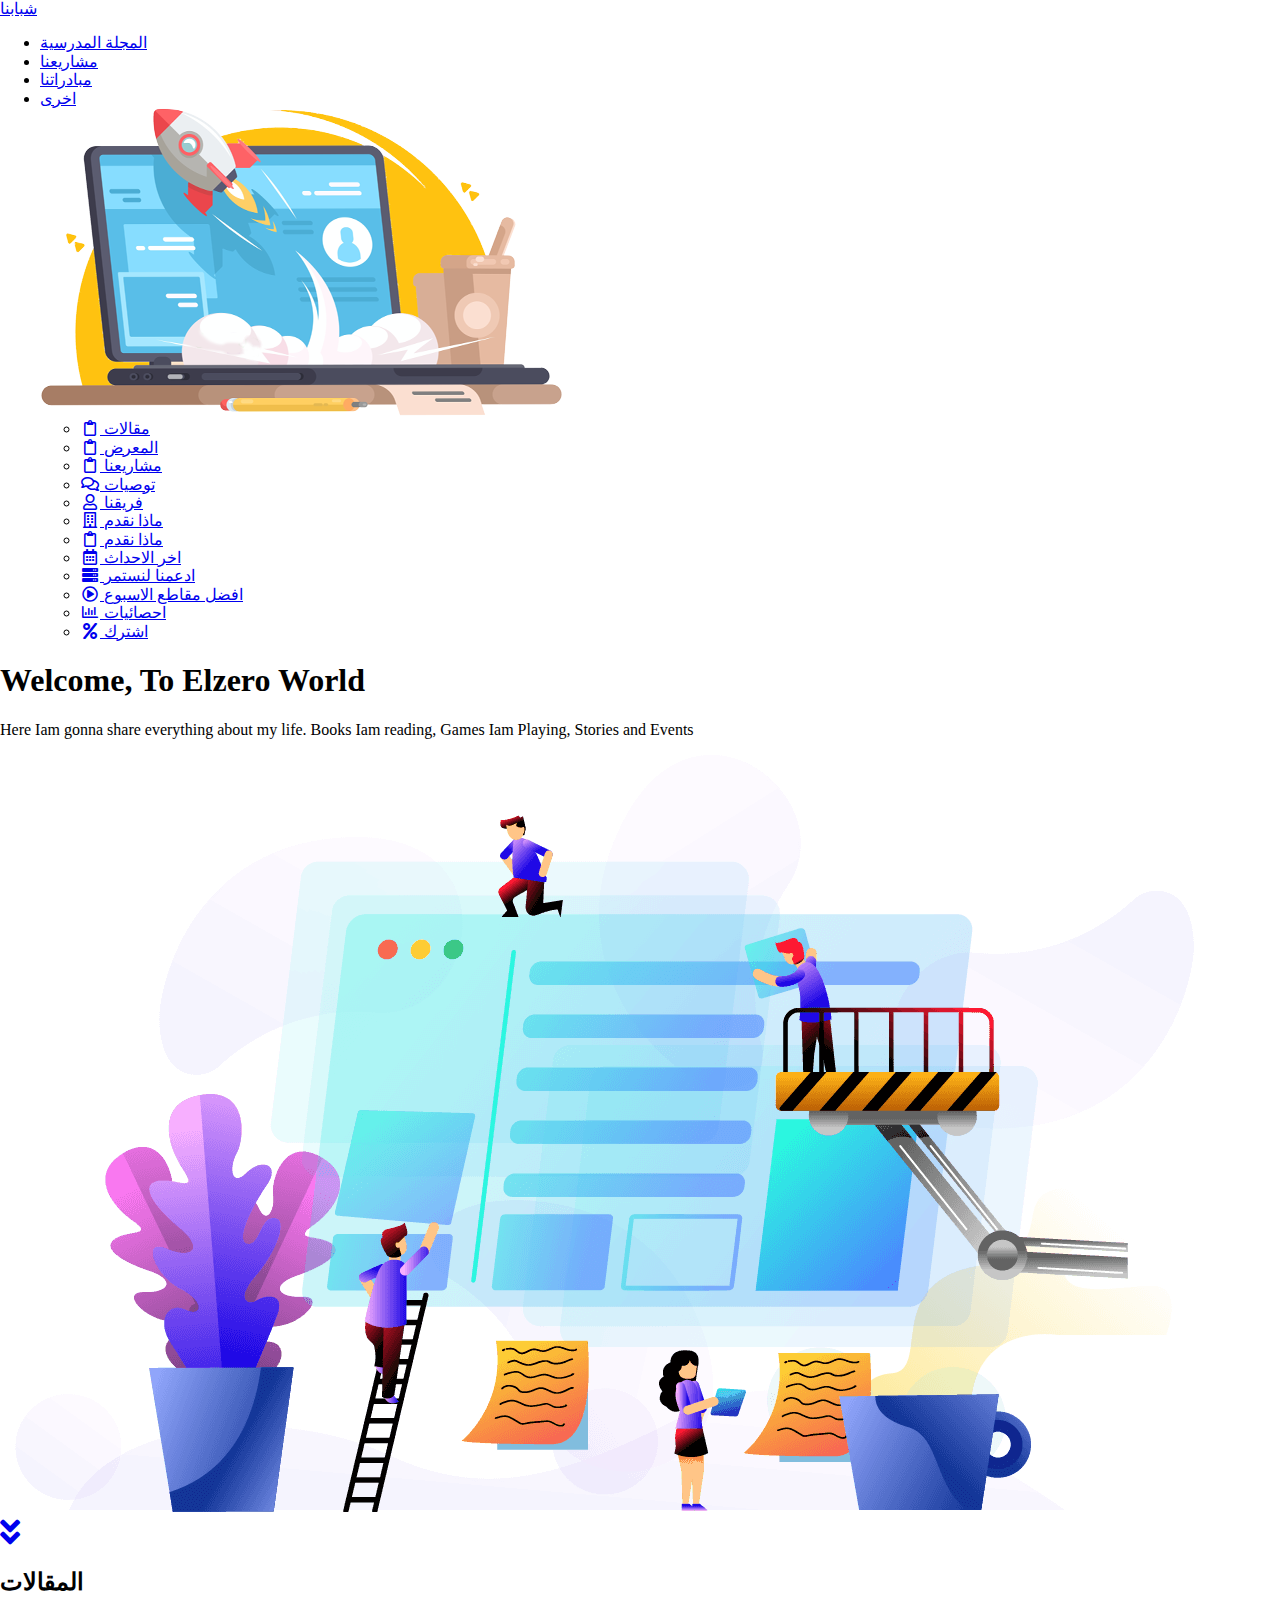
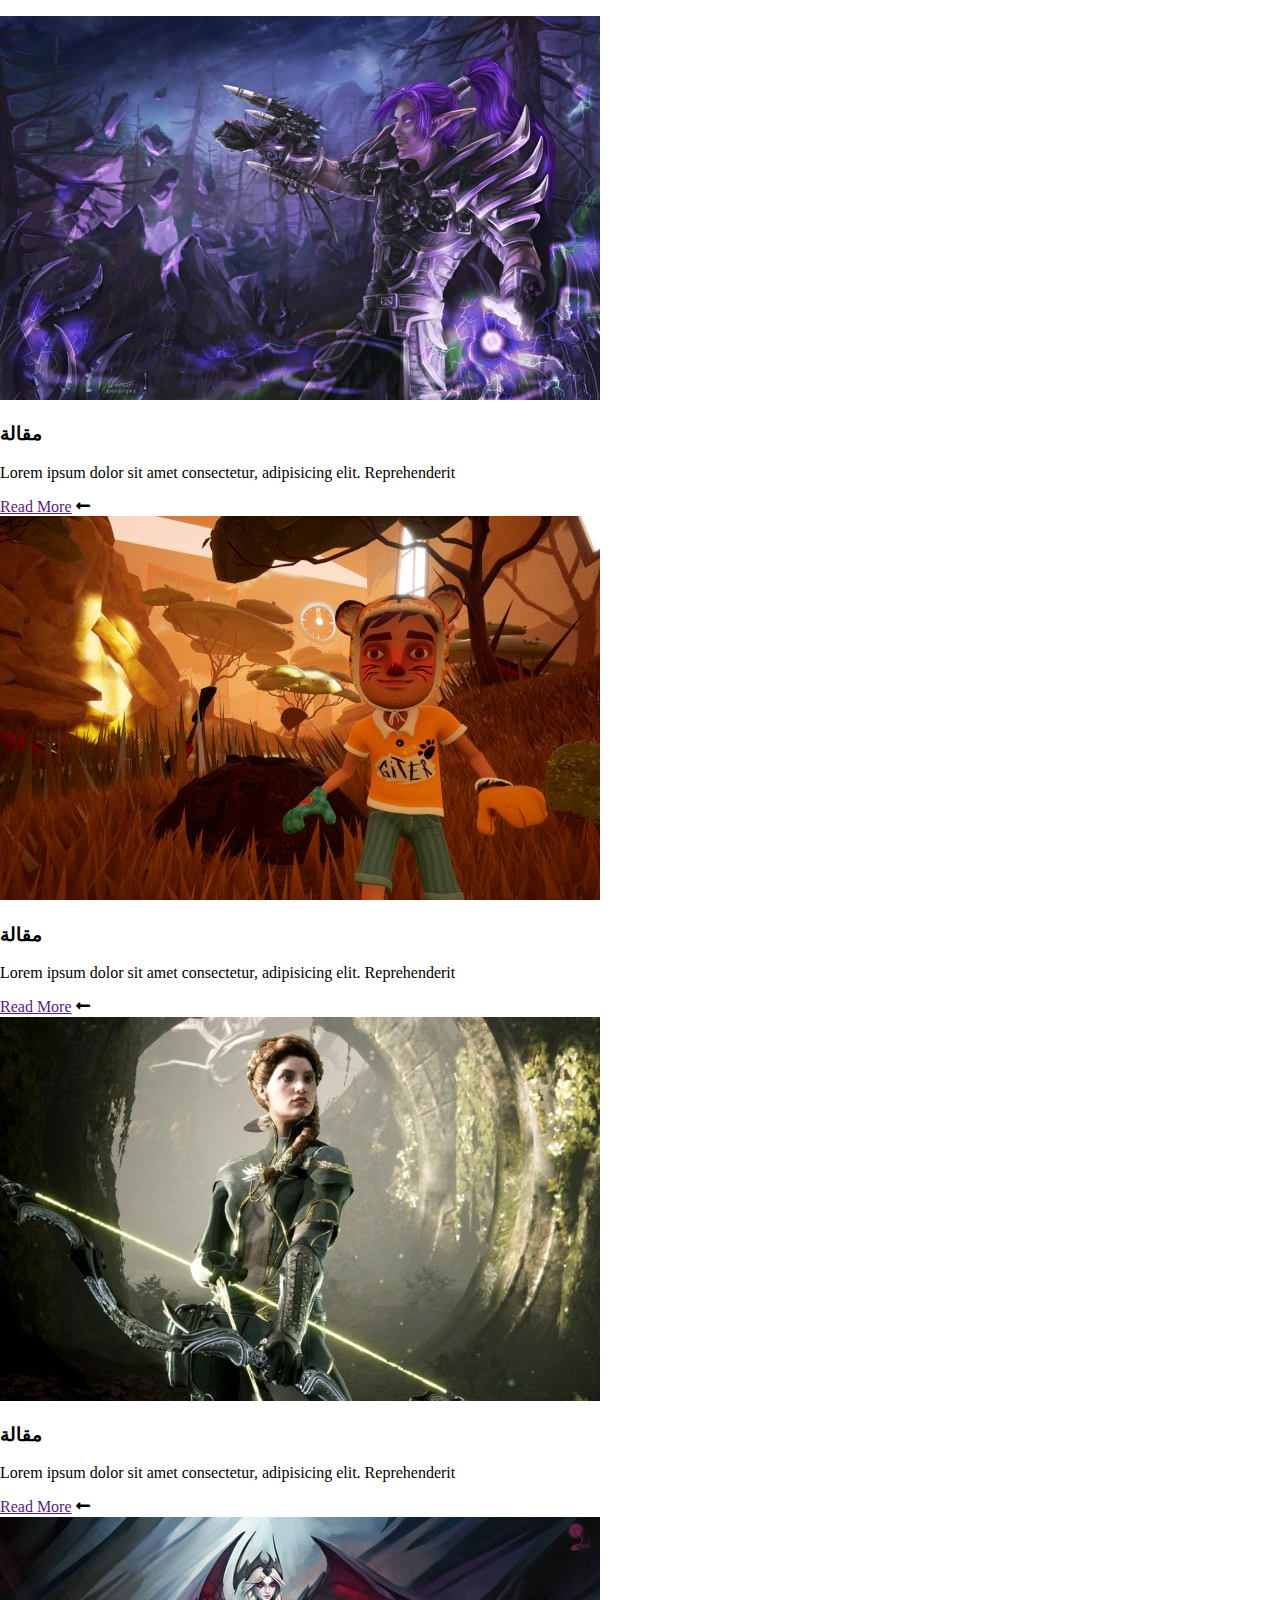
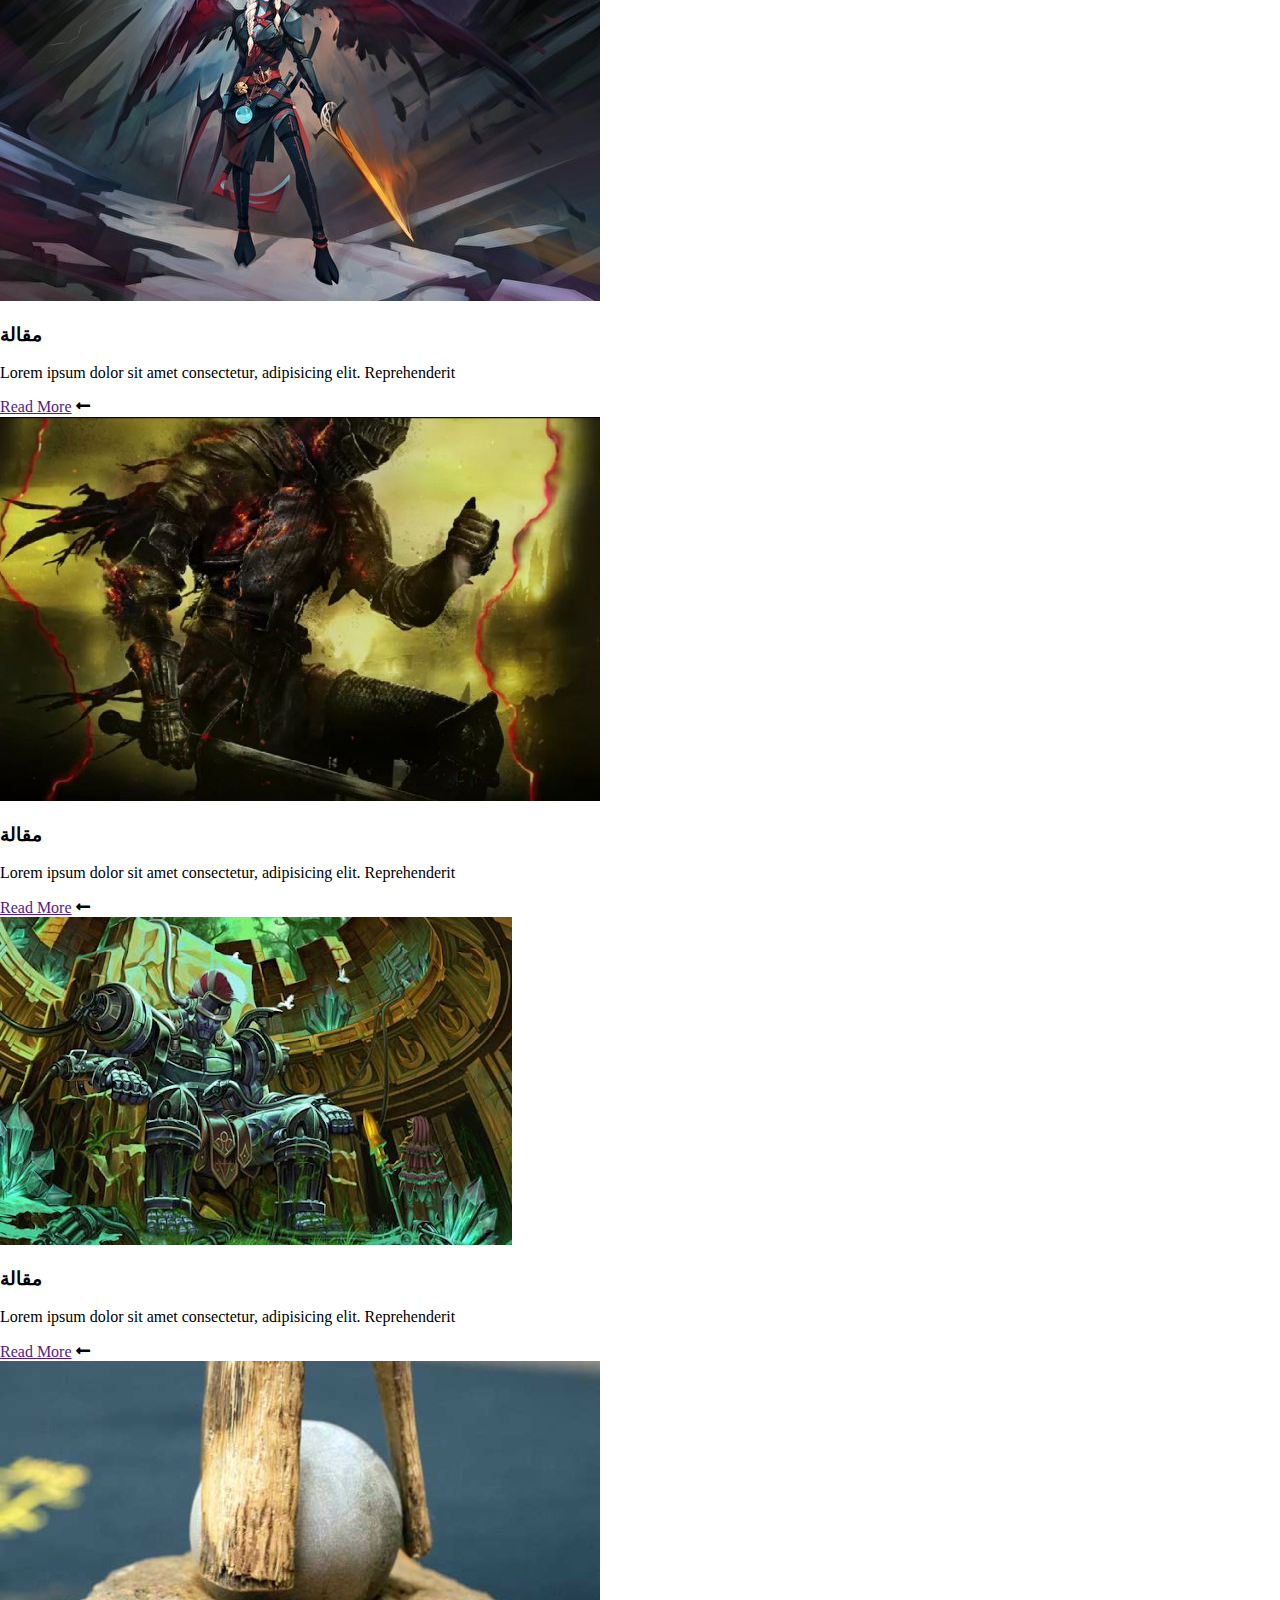
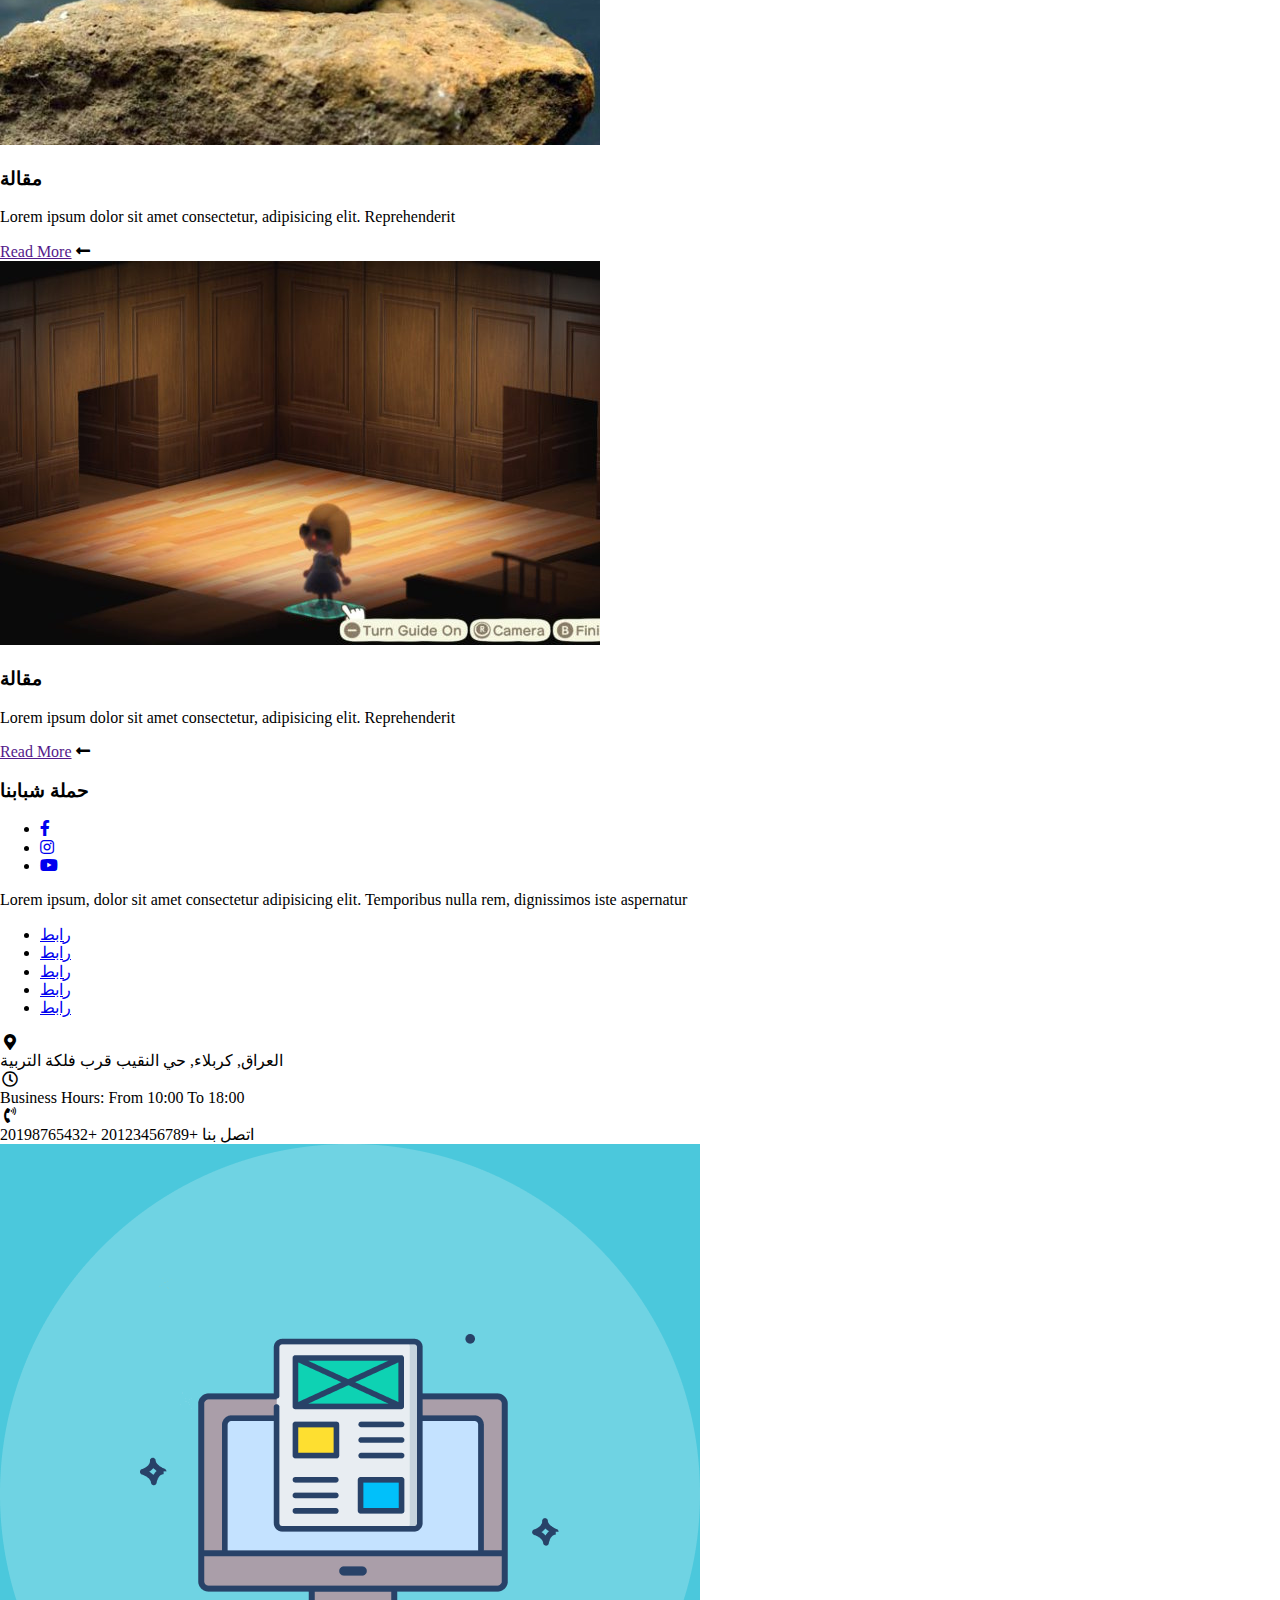
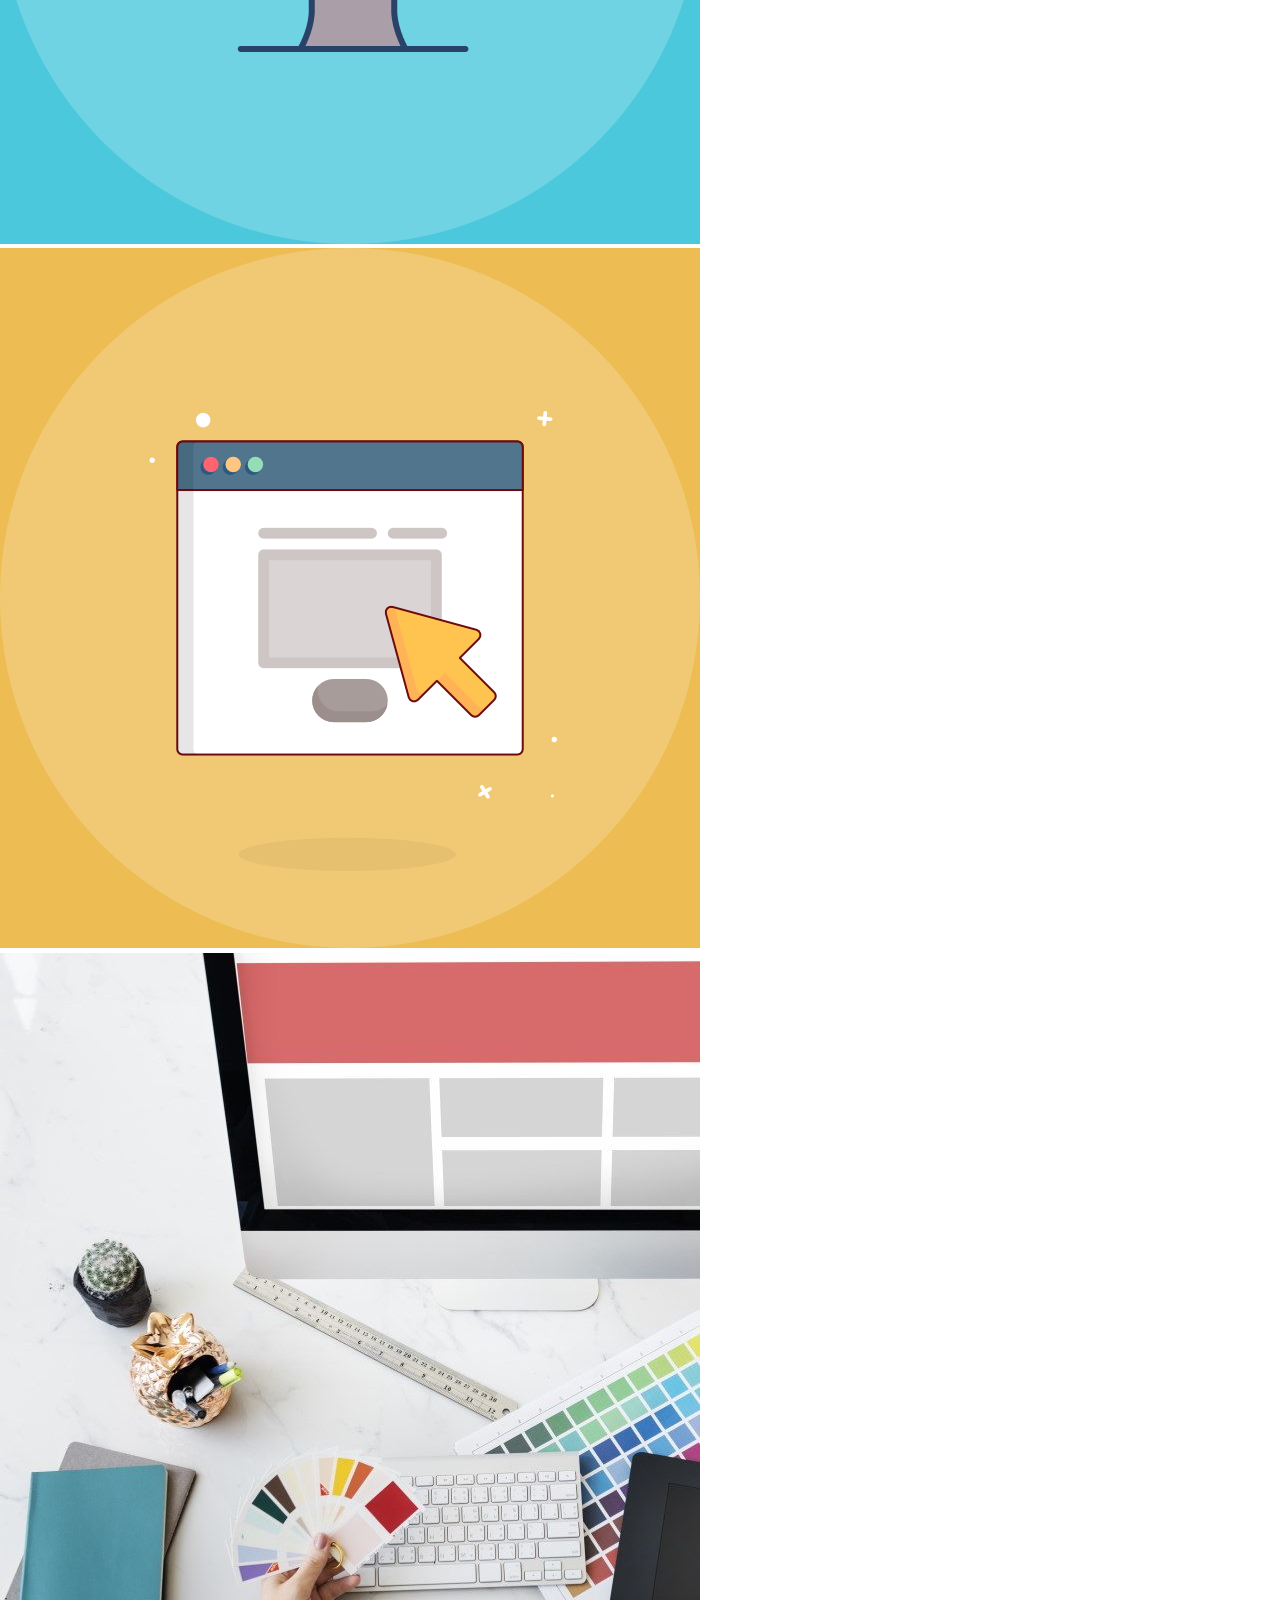
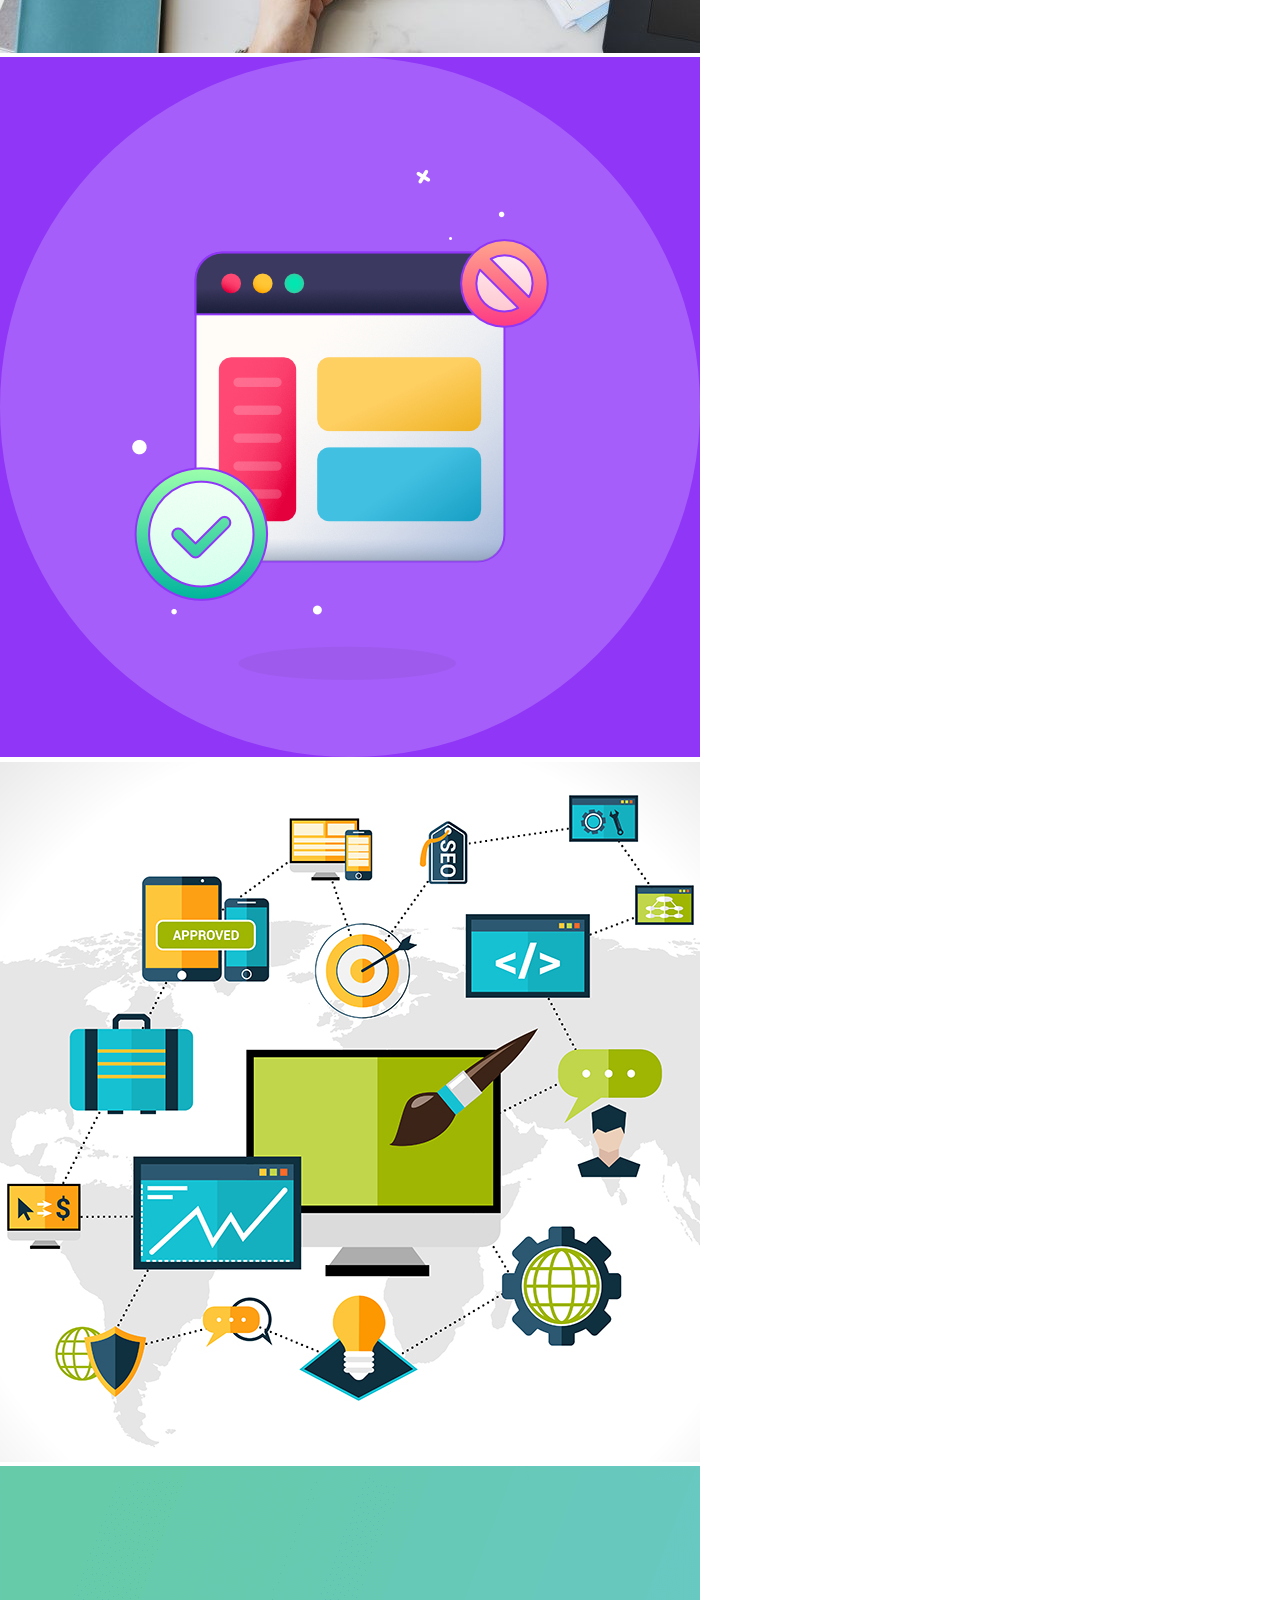
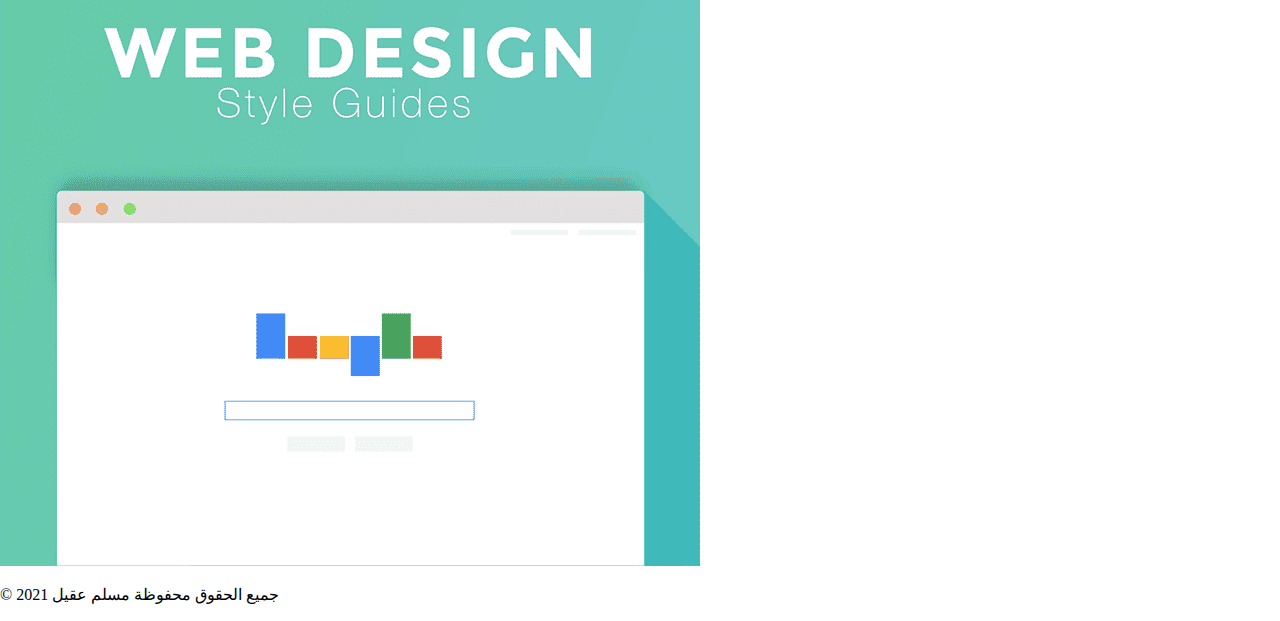
==== المجلة المدرسية/index.html @ 368dfa72 "Creat Web Site 0.1" ====
<!DOCTYPE html>
<html lang="en">
  <head>
    <meta charset="UTF-8" />
    <meta http-equiv="X-UA-Compatible" content="IE=edge" />
    <meta name="viewport" content="width=device-width, initial-scale=1.0" />
    <title>مدرسة الفرات</title>
    <link rel="icon" href="../imgs/logo.png">
    <link rel="stylesheet" href="../css/normalize.css" />
    <link rel="stylesheet" href="../css/shbabuna.css" />
    <!-- Font Awesome -->
    <link rel="stylesheet" href="../css/all.min.css" />
    <!-- Google Fonts -->
    <link rel="preconnect" href="https://fonts.googleapis.com" />
    <link rel="preconnect" href="https://fonts.gstatic.com" crossorigin />
    <link href="https://fonts.googleapis.com/css2?family=Cairo:wght@300;400;700&#038;display=swap" rel="stylesheet" />
  </head>
  <body>
    <!-- Start Header -->
    <div class="header" id="header">
      <div class="container">
        <a class="logo" href="#">شبابنا</a>
            <ul class="main-nav">
            <li><a href="#">المجلة المدرسية</a></li>
            <li><a href="../مشاريعنا/index.html">مشاريعنا</a></li>
            <li><a href="../مبادراتنا/index.html">مبادراتنا</a></li>
          <li>
            <a href="#">اخرى</a>
            <!-- Start Megamenu -->
            <div class="mega-menu">
              <div class="image">
                <img src="../imgs/megamenu.png" alt="" />
              </div>
              <ul class="links">
                <li>
                  <a href="../index.html#articles"><i class="far fa-clipboard fa-fw"></i> مقالات</a>
                </li>
                <li>
                  <a href="../index.html#gallery"><i class="far fa-clipboard fa-fw"></i> المعرض</a>
                </li>
                <li>
                  <a href="../index.html#features"><i class="far fa-clipboard fa-fw"></i> مشاريعنا</a>
                </li>
                <li>
                  <a href="../index.html#testimonials"><i class="far fa-comments fa-fw"></i> توصيات</a>
                </li>
                <li>
                  <a href="../index.html#team"><i class="far fa-user fa-fw"></i> فريقنا</a>
                </li>
                <li>
                  <a href="../index.html#services"><i class="far fa-building fa-fw"></i> ماذا نقدم</a>
                </li>
              </ul>
              <ul class="links">
                <li>
                  <a href="../index.html#work-steps"><i class="far fa-clipboard fa-fw"></i> ماذا نقدم</a>
                </li>
                <li>
                  <a href="../index.html#events"><i class="far fa-calendar-alt fa-fw"></i> اخر الاحداث</a>
                </li>
                <li>
                  <a href="../index.html#pricing"><i class="fas fa-server fa-fw"></i> ادعمنا لنستمر</a>
                </li>
                <li>
                  <a href="../index.html#videos"><i class="far fa-play-circle fa-fw"></i> افضل مقاطع الاسبوع</a>
                </li>
                <li>
                  <a href="../index.html#stats"><i class="far fa-chart-bar fa-fw"></i> احصائيات</a>
                </li>
                <li>
                  <a href="../index.html#discount"><i class="fas fa-percent fa-fw"></i> اشترك </a>
                </li>
              </ul>
            </div>
            <!-- End Megamenu -->
          </li>
        </ul>
      </div>
    </div>
    <!-- End Header -->
    <!-- Start Landing -->
    <div class="landing">
      <div class="container">
        <div class="text">
          <h1>Welcome, To Elzero World</h1>
          <p>Here Iam gonna share everything about my life. Books Iam reading, Games Iam Playing, Stories and Events</p>
        </div>
        <div class="image">
          <img src="../imgs/landing-image.png" alt="" />
        </div>
      </div>
      <a href="#team" class="go-down">
        <i class="fas fa-angle-double-down fa-2x"></i>
      </a>
    </div>
    <!-- End Landing -->
    <!-- Start Articles -->
    <div class="articles" id="team">
      <h2 class="main-title">المقالات</h2>
      <div class="container">
        <div class="box">
          <img src="../imgs/cat-01.jpg" alt="" />
          <div class="content">
            <h3>مقالة</h3>
            <p>Lorem ipsum dolor sit amet consectetur, adipisicing elit. Reprehenderit</p>
          </div>
          <div class="info">
            <a href="">Read More</a>
            <i class="fas fa-long-arrow-alt-left"></i>
          </div>
        </div>
        <div class="box">
          <img src="../imgs/cat-02.jpg" alt="" />
          <div class="content">
            <h3>مقالة</h3>
            <p>Lorem ipsum dolor sit amet consectetur, adipisicing elit. Reprehenderit</p>
          </div>
          <div class="info">
            <a href="">Read More</a>
            <i class="fas fa-long-arrow-alt-left"></i>
          </div>
        </div>
        <div class="box">
          <img src="../imgs/cat-03.jpg" alt="" />
          <div class="content">
            <h3>مقالة</h3>
            <p>Lorem ipsum dolor sit amet consectetur, adipisicing elit. Reprehenderit</p>
          </div>
          <div class="info">
            <a href="">Read More</a>
            <i class="fas fa-long-arrow-alt-left"></i>
          </div>
        </div>
        <div class="box">
          <img src="../imgs/cat-04.jpg" alt="" />
          <div class="content">
            <h3>مقالة</h3>
            <p>Lorem ipsum dolor sit amet consectetur, adipisicing elit. Reprehenderit</p>
          </div>
          <div class="info">
            <a href="">Read More</a>
            <i class="fas fa-long-arrow-alt-left"></i>
          </div>
        </div>
        <div class="box">
          <img src="../imgs/cat-05.jpg" alt="" />
          <div class="content">
            <h3>مقالة</h3>
            <p>Lorem ipsum dolor sit amet consectetur, adipisicing elit. Reprehenderit</p>
          </div>
          <div class="info">
            <a href="">Read More</a>
            <i class="fas fa-long-arrow-alt-left"></i>
          </div>
        </div>
        <div class="box">
          <img src="../imgs/cat-06.jpg" alt="" />
          <div class="content">
            <h3>مقالة</h3>
            <p>Lorem ipsum dolor sit amet consectetur, adipisicing elit. Reprehenderit</p>
          </div>
          <div class="info">
            <a href="">Read More</a>
            <i class="fas fa-long-arrow-alt-left"></i>
          </div>
        </div>
        <div class="box">
          <img src="../imgs/cat-07.jpg" alt="" />
          <div class="content">
            <h3>مقالة</h3>
            <p>Lorem ipsum dolor sit amet consectetur, adipisicing elit. Reprehenderit</p>
          </div>
          <div class="info">
            <a href="">Read More</a>
            <i class="fas fa-long-arrow-alt-left"></i>
          </div>
        </div>
        <div class="box">
          <img src="../imgs/cat-08.jpg" alt="" />
          <div class="content">
            <h3>مقالة</h3>
            <p>Lorem ipsum dolor sit amet consectetur, adipisicing elit. Reprehenderit</p>
          </div>
          <div class="info">
            <a href="">Read More</a>
            <i class="fas fa-long-arrow-alt-left"></i>
          </div>
        </div>
      </div>
    </div>
    <!-- End Articles -->
    <!-- Start Footer -->
    <div class="footer">
      <div class="container">
        <div class="box">
          <h3>حملة شبابنا</h3>
          <ul class="social">
            <li>
              <a href="https://www.facebook.com/Shbabuna/" class="facebook">
                <i class="fab fa-facebook-f"></i>
              </a>
            </li>
            <li>
              <a href="https://www.instagram.com/shbabuna/" class="twitter">
                <i class="fab fa-instagram"></i>
              </a>
            </li>
            <li>
              <a href="https://www.youtube.com/channel/UCrumUBTdN7PBAeyEuBoOLLw" class="youtube">
                <i class="fab fa-youtube"></i>
              </a>
            </li>
          </ul>
          <p class="text">
            Lorem ipsum, dolor sit amet consectetur adipisicing elit. Temporibus nulla rem, dignissimos iste aspernatur
          </p>
        </div>
        <div class="box">
          <ul class="links">
            <li><a href="#"> رابط</a></li>
            <li><a href="#"> رابط</a></li>
            <li><a href="#"> رابط</a></li>
            <li><a href="#"> رابط</a></li>
            <li><a href="#"> رابط</a></li>
          </ul>
        </div>
        <div class="box">
          <div class="line">
            <i class="fas fa-map-marker-alt fa-fw"></i>
            <div class="info">العراق, كربلاء, حي النقيب قرب فلكة التربية</div>
          </div>
          <div class="line">
            <i class="far fa-clock fa-fw"></i>
            <div class="info">Business Hours: From 10:00 To 18:00</div>
          </div>
          <div class="line">
            <i class="fas fa-phone-volume fa-fw"></i>
            <div class="info">
              <span>اتصل بنا</span>
              <span>+20123456789</span>
              <span>+20198765432</span>
            </div>
          </div>
        </div>
        <div class="box footer-gallery">
          <img src="../imgs/gallery-01.png" alt="" />
          <img src="../imgs/gallery-02.png" alt="" />
          <img src="../imgs/gallery-03.jpg" alt="" />
          <img src="../imgs/gallery-04.png" alt="" />
          <img src="../imgs/gallery-05.jpg" alt="" />
          <img src="../imgs/gallery-06.png" alt="" />
        </div>
      </div>
      <p class="copyright">&copy; 2021 جميع الحقوق محفوظة <span>مسلم عقيل</span></p>
    </div>
    <!-- End Footer -->
  </body>
</html>
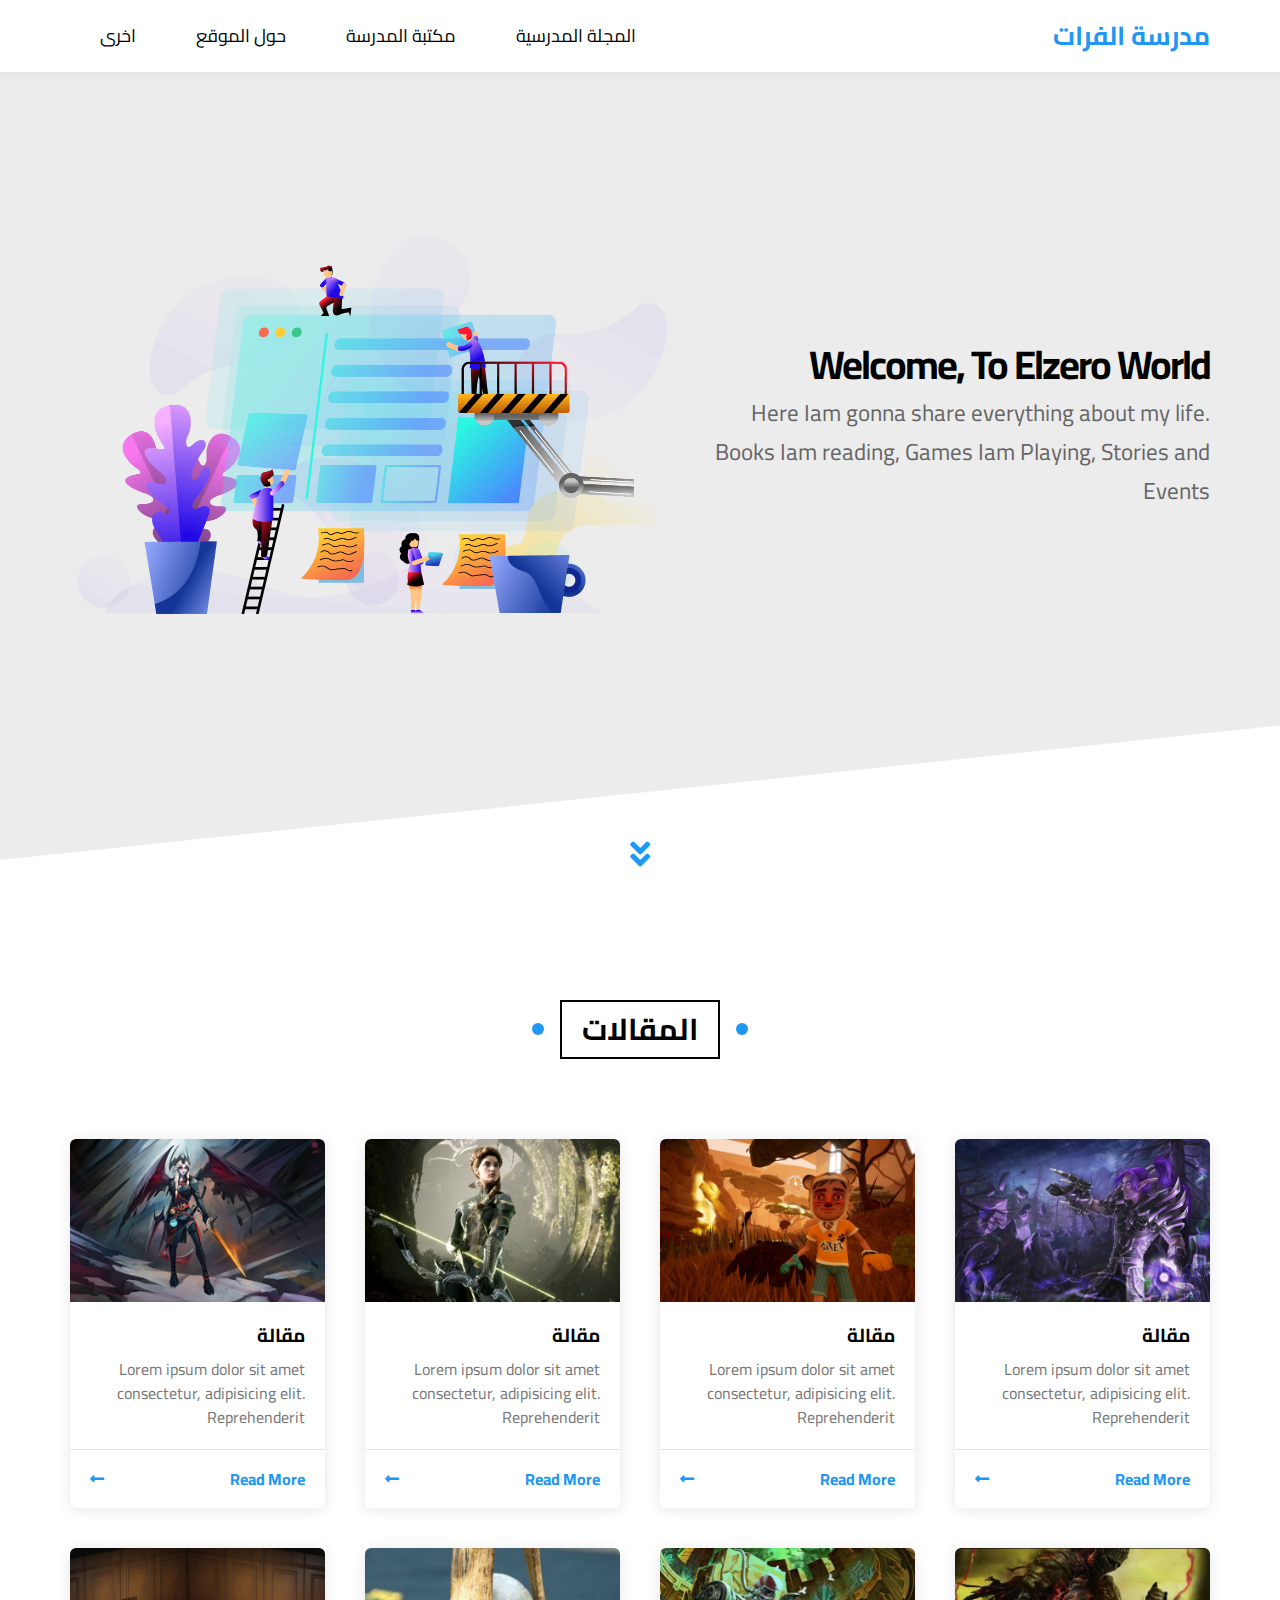
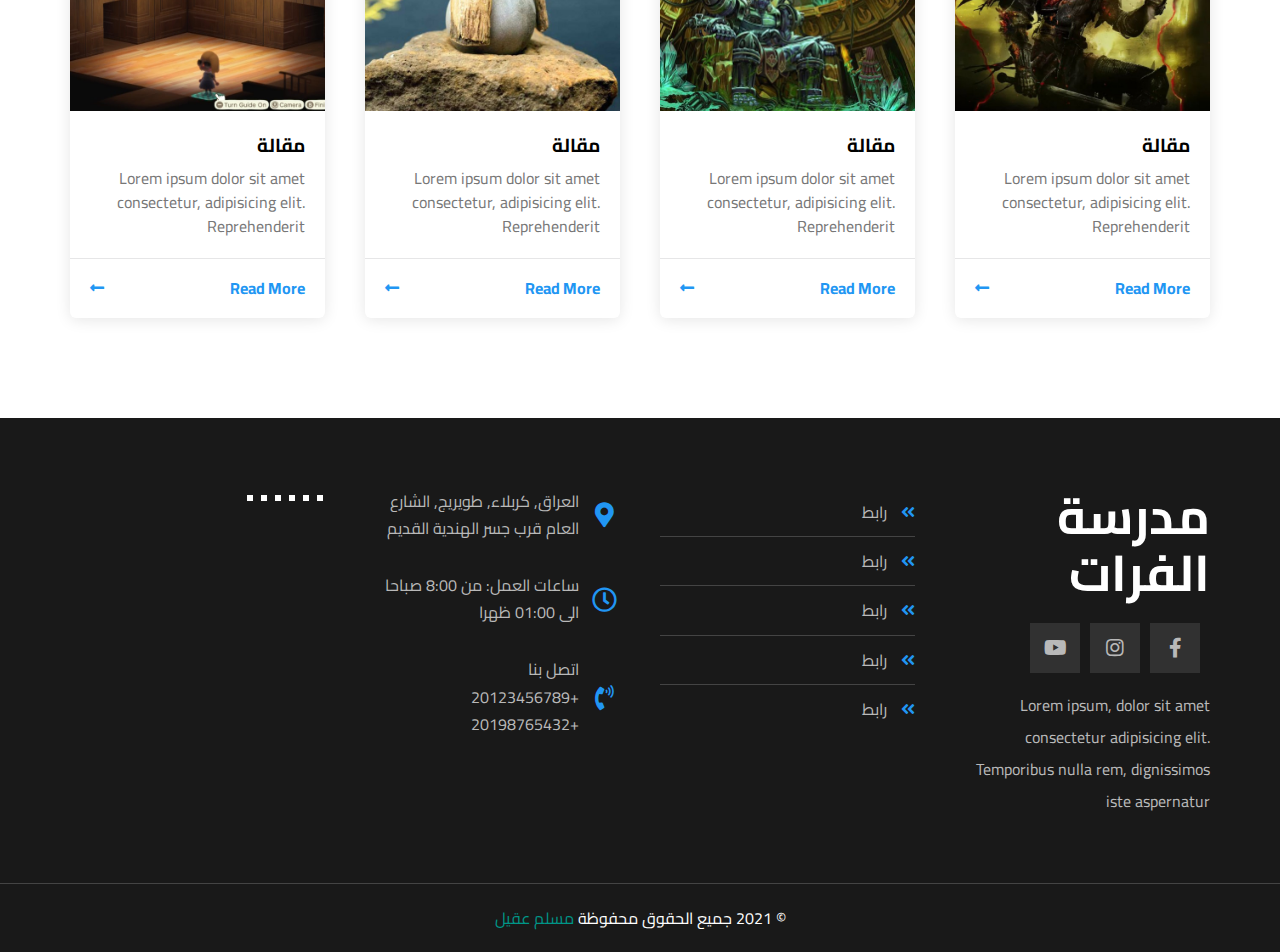
==== commit 116fbe76: "Creat Web Site 0.1" ====
--- a/المجلة المدرسية/index.html
+++ b/المجلة المدرسية/index.html
@@ -7,7 +7,7 @@
     <title>مدرسة الفرات</title>
     <link rel="icon" href="../imgs/logo.png">
     <link rel="stylesheet" href="../css/normalize.css" />
-    <link rel="stylesheet" href="../css/shbabuna.css" />
+    <link rel="stylesheet" href="../css/alfurat.css" />
     <!-- Font Awesome -->
     <link rel="stylesheet" href="../css/all.min.css" />
     <!-- Google Fonts -->
@@ -19,56 +19,44 @@
     <!-- Start Header -->
     <div class="header" id="header">
       <div class="container">
-        <a class="logo" href="#">شبابنا</a>
-            <ul class="main-nav">
-            <li><a href="#">المجلة المدرسية</a></li>
-            <li><a href="../مشاريعنا/index.html">مشاريعنا</a></li>
-            <li><a href="../مبادراتنا/index.html">مبادراتنا</a></li>
+        <a class="logo" href="#">مدرسة الفرات</a>
+        <ul class="main-nav">
+          <li><a href="#">المجلة المدرسية</a></li>
+          <li><a href="../مكتبة المدرسة/index.html">مكتبة المدرسة</a></li>
+          <li><a href="../المجلة المدرسية/index.html">حول الموقع</a></li>
           <li>
             <a href="#">اخرى</a>
             <!-- Start Megamenu -->
             <div class="mega-menu">
               <div class="image">
-                <img src="../imgs/megamenu.png" alt="" />
+                <img src="imgs/megamenu.png" alt="" />
               </div>
               <ul class="links">
                 <li>
-                  <a href="../index.html#articles"><i class="far fa-clipboard fa-fw"></i> مقالات</a>
-                </li>
-                <li>
-                  <a href="../index.html#gallery"><i class="far fa-clipboard fa-fw"></i> المعرض</a>
-                </li>
-                <li>
-                  <a href="../index.html#features"><i class="far fa-clipboard fa-fw"></i> مشاريعنا</a>
-                </li>
-                <li>
-                  <a href="../index.html#testimonials"><i class="far fa-comments fa-fw"></i> توصيات</a>
-                </li>
-                <li>
-                  <a href="../index.html#team"><i class="far fa-user fa-fw"></i> فريقنا</a>
-                </li>
-                <li>
-                  <a href="../index.html#services"><i class="far fa-building fa-fw"></i> ماذا نقدم</a>
+                  <a href="../index.html#articles"><i class="far fa-clipboard fa-fw"></i> ابرز المقالات</a>
+                </li>
+                <li>
+                  <a href="../index.html#stats"><i class="far fa-chart-bar fa-fw"></i> احصائيات</a>
+                </li>
+                <li>
+                  <a href="../index.html#testimonials"><i class="far fa-user fa-fw"></i> افضل الطلاب</a>
+                </li>
+                <li>
+                  <a href="../index.html#team"><i class="far fa-chalkboard-teacher fa-fw"></i> الكادر التدريسي</a>
                 </li>
               </ul>
               <ul class="links">
                 <li>
-                  <a href="../index.html#work-steps"><i class="far fa-clipboard fa-fw"></i> ماذا نقدم</a>
-                </li>
-                <li>
-                  <a href="../index.html#events"><i class="far fa-calendar-alt fa-fw"></i> اخر الاحداث</a>
-                </li>
-                <li>
-                  <a href="../index.html#pricing"><i class="fas fa-server fa-fw"></i> ادعمنا لنستمر</a>
-                </li>
-                <li>
-                  <a href="../index.html#videos"><i class="far fa-play-circle fa-fw"></i> افضل مقاطع الاسبوع</a>
-                </li>
-                <li>
-                  <a href="../index.html#stats"><i class="far fa-chart-bar fa-fw"></i> احصائيات</a>
-                </li>
-                <li>
-                  <a href="../index.html#discount"><i class="fas fa-percent fa-fw"></i> اشترك </a>
+                  <a href="../index.html#features"><i class="far fa-clipboard fa-fw"></i> مشاريعنا</a>
+                </li>
+                <li>
+                  <a href="../index.html#services"><i class="far fa-building fa-fw"></i> ماذا نقدم</a>
+                </li>
+                <li>
+                  <a href="../index.html#gallery"><i class="far fa-clipboard fa-fw"></i> المعرض</a>
+                </li>
+                <li>
+                  <a href="../index.html#programmer"><i class="far fa-website fa-fw"></i> حول الموقع</a>
                 </li>
               </ul>
             </div>
@@ -188,20 +176,19 @@
         </div>
       </div>
     </div>
-    <!-- End Articles -->
-    <!-- Start Footer -->
+    <!-- End Articles -->    <!-- Start Footer -->
     <div class="footer">
       <div class="container">
         <div class="box">
-          <h3>حملة شبابنا</h3>
+          <h3>مدرسة الفرات</h3>
           <ul class="social">
             <li>
-              <a href="https://www.facebook.com/Shbabuna/" class="facebook">
+              <a href="https://www.facebook.com/%D9%85%D8%AF%D8%B1%D8%B3%D8%A9-%D8%A7%D9%84%D9%81%D8%B1%D8%A7%D8%AA-%D8%A7%D9%84%D8%A7%D8%B9%D8%AF%D8%A7%D8%AF%D9%8A%D8%A9-100188051780631" class="facebook">
                 <i class="fab fa-facebook-f"></i>
               </a>
             </li>
             <li>
-              <a href="https://www.instagram.com/shbabuna/" class="twitter">
+              <a href="https://www.instagram.com/shbabuna/" class="instagram">
                 <i class="fab fa-instagram"></i>
               </a>
             </li>
@@ -227,11 +214,11 @@
         <div class="box">
           <div class="line">
             <i class="fas fa-map-marker-alt fa-fw"></i>
-            <div class="info">العراق, كربلاء, حي النقيب قرب فلكة التربية</div>
+            <div class="info">العراق, كربلاء, طويريج, الشارع العام قرب جسر الهندية القديم</div>
           </div>
           <div class="line">
             <i class="far fa-clock fa-fw"></i>
-            <div class="info">Business Hours: From 10:00 To 18:00</div>
+            <div class="info">ساعات العمل: من 8:00 صباحا الى 01:00 ظهرا</div>
           </div>
           <div class="line">
             <i class="fas fa-phone-volume fa-fw"></i>
@@ -243,12 +230,12 @@
           </div>
         </div>
         <div class="box footer-gallery">
-          <img src="../imgs/gallery-01.png" alt="" />
-          <img src="../imgs/gallery-02.png" alt="" />
-          <img src="../imgs/gallery-03.jpg" alt="" />
-          <img src="../imgs/gallery-04.png" alt="" />
-          <img src="../imgs/gallery-05.jpg" alt="" />
-          <img src="../imgs/gallery-06.png" alt="" />
+          <img src="imgs/gallery-01.png" alt="" />
+          <img src="imgs/gallery-02.png" alt="" />
+          <img src="imgs/gallery-03.jpg" alt="" />
+          <img src="imgs/gallery-04.png" alt="" />
+          <img src="imgs/gallery-05.jpg" alt="" />
+          <img src="imgs/gallery-06.png" alt="" />
         </div>
       </div>
       <p class="copyright">&copy; 2021 جميع الحقوق محفوظة <span>مسلم عقيل</span></p>
--- a/css/alfurat.css
+++ b/css/alfurat.css
@@ -0,0 +1,1628 @@
+/* Start Global Rules */
+* {
+    -webkit-box-sizing: border-box;
+    -moz-box-sizing: border-box;
+    box-sizing: border-box;
+  }
+  :root {
+    --main-color: #2196f3;
+    --main-color-alt: #1787e0;
+    --shbabuna: #009688;
+    --main-transition: 0.3s;
+    --main-padding-top: 100px;
+    --main-padding-bottom: 100px;
+    --section-background: #ececec;
+  }
+  html {
+    scroll-behavior: smooth;
+  }
+  body {
+    font-family: "Cairo", sans-serif;
+    direction: rtl;
+  }
+  a {
+    text-decoration: none;
+  }
+  ul {
+    list-style: none;
+    margin: 0;
+    padding: 0;
+  }
+  .container {
+    padding-left: 15px;
+    padding-right: 15px;
+    margin-left: auto;
+    margin-right: auto;
+  }
+  /* Small */
+  @media (min-width: 768px) {
+    .container {
+      width: 630px;
+    }
+  }
+  /* Medium */
+  @media (min-width: 992px) {
+    .container {
+      width: 970px;
+    }
+  }
+  /* Large */
+  @media (min-width: 1200px) {
+    .container {
+      width: 1170px;
+    }
+  }
+  .main-title {
+    text-transform: uppercase;
+    margin: 0 auto 80px;
+    border: 2px solid black;
+    padding: 10px 20px;
+    font-size: 30px;
+    width: fit-content;
+    position: relative;
+    z-index: 1;
+    transition: var(--main-transition);
+  }
+  .main-title::before,
+  .main-title::after {
+    content: "";
+    width: 12px;
+    height: 12px;
+    background-color: var(--main-color);
+    position: absolute;
+    border-radius: 50%;
+    top: 50%;
+    transform: translateY(-50%);
+  }
+  .main-title::before {
+    left: -30px;
+  }
+  .main-title::after {
+    right: -30px;
+  }
+  .main-title:hover::before {
+    z-index: -1;
+    animation: left-move 0.5s linear forwards;
+  }
+  .main-title:hover::after {
+    z-index: -1;
+    animation: right-move 0.5s linear forwards;
+  }
+  .main-title:hover {
+    color: white;
+    border: 2px solid white;
+    transition-delay: 0.5s;
+  }
+  .spikes {
+    position: relative;
+  }
+  .spikes::after {
+    content: "";
+    position: absolute;
+    right: 0;
+    width: 100%;
+    height: 30px;
+    z-index: 1;
+    background-image: linear-gradient(135deg, white 25%, transparent 25%),
+      linear-gradient(225deg, white 25%, transparent 25%);
+    background-size: 30px 30px;
+  }
+  .dots {
+    background-image: url("../imgs/dots.png");
+    height: 186px;
+    width: 204px;
+    background-repeat: no-repeat;
+    position: absolute;
+  }
+  .dots-up {
+    top: 200px;
+    right: 0;
+  }
+  .dots-down {
+    bottom: 200px;
+    left: 0;
+  }
+  ::-webkit-scrollbar {
+    width: 15px;
+  }
+  div::-webkit-scrollbar {
+    width: 10px;
+  }
+  ::-webkit-scrollbar-track {
+    background-color: #f6f6f6;
+    box-shadow: 0 0 10px #ddd inset;
+  }
+  ::-webkit-scrollbar-thumb {
+    background-color: #0096877a;
+    border-radius: 25px;
+    -webkit-border-radius: 25px;
+    -moz-border-radius: 25px;
+    -ms-border-radius: 25px;
+    -o-border-radius: 25px;
+}
+    ::-webkit-scrollbar-thumb:hover {
+      background-color: var(--shbabuna);
+  }
+  /* End Global Rules */
+  /* Start Header */
+  .header {
+    background-color: white;
+    position: relative;
+    -webkit-box-shadow: 0 0 10px #ddd;
+    -moz-box-shadow: 0 0 10px #ddd;
+    box-shadow: 0 0 10px #ddd;
+  }
+  .header .container {
+    display: flex;
+    justify-content: space-between;
+    align-items: center;
+    flex-wrap: wrap;
+    position: relative;
+  }
+  .header .logo {
+    color: var(--main-color);
+    font-size: 26px;
+    font-weight: bold;
+    height: 72px;
+    display: flex;
+    justify-content: center;
+    align-items: center;
+  }
+  @media (max-width: 767px) {
+    .header .logo {
+      width: 100%;
+      height: 50px;
+    }
+  }
+  .header .main-nav {
+    display: flex;
+  }
+  @media (max-width: 767px) {
+    .header .main-nav {
+      margin: auto;
+    }
+  }
+  .header .main-nav > li:hover .mega-menu {
+    opacity: 1;
+    z-index: 100;
+    top: calc(100% + 1px);
+  }
+  .header .main-nav > li > a {
+    display: flex;
+    justify-content: center;
+    align-items: center;
+    height: 72px;
+    position: relative;
+    color: black;
+    padding: 0 30px;
+    overflow: hidden;
+    font-size: 18px;
+    transition: var(--main-transition);
+  }
+  @media (max-width: 767px) {
+    .header .main-nav > li > a {
+      padding: 10px;
+      font-size: 14px;
+      height: 40px;
+    }
+  }
+  .header .main-nav > li > a::before {
+    content: "";
+    position: absolute;
+    width: 100%;
+    height: 4px;
+    background-color: var(--main-color);
+    top: 0;
+    left: 100%;
+    transition: var(--main-transition);
+  }
+  .header .main-nav > li > a:hover {
+    color: var(--main-color);
+    background-color: #fafafa;
+  }
+  .header .main-nav > li > a:hover::before {
+    left: 0;
+  }
+  .header .mega-menu {
+    position: absolute;
+    width: 100%;
+    left: 0;
+    padding: 30px;
+    background-color: white;
+    border-bottom: 3px solid var(--main-color);
+    z-index: -1;
+    display: flex;
+    gap: 40px;
+    top: calc(100% + 50px);
+    opacity: 0;
+    transition: top var(--main-transition), opacity var(--main-transition);
+  }
+  @media (max-width: 767px) {
+    .header .mega-menu {
+      flex-direction: column;
+      gap: 0;
+      padding: 5px;
+    }
+  }
+  .header .mega-menu .image img {
+    max-width: 100%;
+  }
+  @media (max-width: 991px) {
+    .header .mega-menu .image {
+      display: none;
+    }
+  }
+  .header .mega-menu .links {
+    min-width: 250px;
+    flex: 1;
+  }
+  .header .mega-menu .links li {
+    position: relative;
+  }
+  .header .mega-menu .links li:not(:last-child) {
+    border-bottom: 1px solid #e9e6e6;
+  }
+  @media (max-width: 767px) {
+    .header .mega-menu .links:first-of-type li:last-child {
+      border-bottom: 1px solid #e9e6e6;
+    }
+  }
+  .header .mega-menu .links li::before {
+    content: "";
+    position: absolute;
+    right: 0;
+    top: 0;
+    width: 0;
+    height: 100%;
+    background-color: #fafafa;
+    z-index: -1;
+    transition: var(--main-transition);
+  }
+  .header .mega-menu .links li:hover::before {
+    width: 100%;
+  }
+  .header .mega-menu .links li a {
+    color: var(--main-color);
+    padding: 15px;
+    display: block;
+    font-size: 18px;
+    font-weight: bold;
+  }
+  .header .mega-menu .links li a i {
+    margin-left: 10px;
+  }
+  /* End Header */
+  /* Start Landing */
+  .landing {
+    position: relative;
+  }
+  .landing::before {
+    content: "";
+    position: absolute;
+    left: 0;
+    top: -40px;
+    width: 100%;
+    height: 100%;
+    background-color: #ececec;
+    z-index: -1;
+    transform: skewY(-6deg);
+    transform-origin: top left;
+  }
+  .landing .container {
+    min-height: calc(100vh - 72px);
+    display: flex;
+    align-items: center;
+    padding-bottom: 120px;
+  }
+  .landing .text {
+    flex: 1;
+  }
+  @media (max-width: 991px) {
+    .landing .text {
+      text-align: center;
+    }
+  }
+  .landing .text h1 {
+    font-size: 40px;
+    margin: 0;
+    letter-spacing: -2px;
+  }
+  @media (max-width: 767px) {
+    .landing .text h1 {
+      font-size: 28px;
+    }
+  }
+  .landing .text p {
+    font-size: 23px;
+    line-height: 1.7;
+    margin: 5px 0 0;
+    color: #666;
+    max-width: 500px;
+  }
+  @media (max-width: 991px) {
+    .landing .text p {
+      margin: 10px auto;
+    }
+  }
+  @media (max-width: 767px) {
+    .landing .text p {
+      font-size: 18px;
+    }
+  }
+  .landing .image img {
+    position: relative;
+    width: 600px;
+    animation: up-and-down 5s linear infinite;
+  }
+  @media (max-width: 991px) {
+    .landing .image {
+      display: none;
+    }
+  }
+  .landing .go-down {
+    color: var(--main-color);
+    position: absolute;
+    bottom: 30px;
+    left: 50%;
+    transform: translateX(-50%);
+    transition: var(--main-transition);
+  }
+  .landing .go-down:hover {
+    color: var(--main-color-alt);
+  }
+  .landing .go-down i {
+    animation: bouncing 1.5s infinite;
+  }
+  /* End Landing */
+  /* Start Articles */
+  .articles {
+    padding-top: var(--main-padding-top);
+    padding-bottom: var(--main-padding-bottom);
+    position: relative;
+  }
+  .articles .container {
+    display: grid;
+    grid-template-columns: repeat(auto-fill, minmax(250px, 1fr));
+    gap: 40px;
+  }
+  .articles .box {
+    box-shadow: 0 2px 15px rgb(0 0 0 / 10%);
+    background-color: white;
+    border-radius: 6px;
+    overflow: hidden;
+    transition: transform var(--main-transition), box-shadow var(--main-transition);
+  }
+  .articles .box:hover {
+    transform: translateY(-10px);
+    box-shadow: 0 2px 15px rgb(0 0 0 / 20%);
+  }
+  .articles .box img {
+    width: 100%;
+    max-width: 100%;
+  }
+  .articles .box .content {
+    padding: 20px;
+  }
+  .articles .box .content h3 {
+    margin: 0;
+  }
+  .articles .box .content p {
+    margin: 10px 0 0;
+    line-height: 1.5;
+    color: #777;
+  }
+  .articles .box .info {
+    padding: 20px;
+    border-top: 1px solid #e6e6e7;
+    display: flex;
+    justify-content: space-between;
+    align-items: center;
+  }
+  .articles .box .info a {
+    color: var(--main-color);
+    font-weight: bold;
+  }
+  .articles .box .info i {
+    color: var(--main-color);
+  }
+  .articles .box:hover .info i {
+    animation: moving-arrow 0.6s linear infinite;
+    -webkit-animation: moving-arrow 0.6s linear infinite;
+}
+  /* End Articles */
+  /* Start Gallery */
+  .gallery {
+    padding-top: var(--main-padding-top);
+    padding-bottom: var(--main-padding-bottom);
+    position: relative;
+    background-color: var(--section-background);
+  }
+  .gallery .container {
+    display: grid;
+    grid-template-columns: repeat(auto-fill, minmax(300px, 1fr));
+    gap: 40px;
+  }
+  .gallery .box {
+    padding: 15px;
+    background-color: white;
+    box-shadow: 0px 12px 20px 0px rgb(0 0 0 / 13%), 0px 2px 4px 0px rgb(0 0 0 / 12%);
+  }
+  .gallery .box .image {
+    position: relative;
+    overflow: hidden;
+  }
+  .gallery .box .image::before {
+    content: "";
+    position: absolute;
+    top: 50%;
+    left: 50%;
+    transform: translate(-50%, -50%);
+    background-color: rgb(255 255 255 / 20%);
+    width: 0;
+    height: 0;
+    opacity: 0;
+    z-index: 2;
+  }
+  .gallery .box .image:hover::before {
+    animation: flashing 0.7s;
+  }
+  .gallery .box img {
+    max-width: 100%;
+    transition: var(--main-transition);
+  }
+  .gallery .box .image:hover img {
+    transform: rotate(5deg) scale(1.1);
+  }
+  /* End Gallery */
+  /* Start Features */
+  .features {
+    padding-top: var(--main-padding-top);
+    padding-bottom: var(--main-padding-bottom);
+    position: relative;
+    background-color: white;
+  }
+  .features .container {
+    display: grid;
+    grid-template-columns: repeat(auto-fill, minmax(300px, 1fr));
+    gap: 40px;
+  }
+  .features .box {
+    text-align: center;
+    border: 1px solid #ccc;
+  }
+  .features .box .img-holder {
+    position: relative;
+    overflow: hidden;
+  }
+  .features .box .img-holder::before {
+    content: "";
+    position: absolute;
+    left: 0;
+    top: -1px;
+    width: 100%;
+    height: 100%;
+  }
+  .features .box .img-holder::after {
+    content: "";
+    position: absolute;
+    bottom: 0;
+    right: 0;
+    border-style: solid;
+    border-width: 0px 0px 170px 500px;
+    border-color: transparent transparent white transparent;
+    transition: var(--main-transition);
+  }
+  .features .box .img-holder img {
+    max-width: 100%;
+  }
+  .features .box:hover .img-holder::after {
+    border-width: 170px 500px 170px 0;
+  }
+  .features .box h2 {
+    position: relative;
+    font-size: 40px;
+    margin: auto;
+    width: fit-content;
+  }
+  .features .box h2::after {
+    content: "";
+    position: absolute;
+    bottom: -20px;
+    left: 15px;
+    height: 5px;
+    width: calc(100% - 30px);
+  }
+  .features .box p {
+    line-height: 2;
+    font-size: 20px;
+    margin: 30px 0;
+    padding: 25px;
+    color: #777;
+  }
+  .features .box a {
+    display: block;
+    border: 3px solid transparent;
+    width: fit-content;
+    margin: 0 auto 30px;
+    font-weight: bold;
+    font-size: 22px;
+    padding: 10px 30px;
+    border-radius: 6px;
+    transition: var(--main-transition);
+  }
+  .features .quality .img-holder::before {
+    background-color: rgb(244 64 54 / 60%);
+  }
+  .features .quality h2::after {
+    background-color: #f44036;
+  }
+  .features .quality a {
+    color: #f44036;
+    border-color: #f44036;
+    background: linear-gradient(to right, #f44036 50%, white 50%);
+    background-size: 200% 100%;
+    background-position: right bottom;
+  }
+  .features .time .img-holder::before {
+    background-color: rgb(0 150 136 / 60%);
+  }
+  .features .time h2::after {
+    background-color: #009688;
+  }
+  .features .time a {
+    color: #009688;
+    border-color: #009688;
+    background: linear-gradient(to right, #009688 50%, white 50%);
+    background-size: 200% 100%;
+    background-position: right bottom;
+  }
+  .features .passion .img-holder::before {
+    background-color: rgb(3 169 244 / 60%);
+  }
+  .features .passion h2::after {
+    background-color: #03a9f4;
+  }
+  .features .passion a {
+    color: #03a9f4;
+    border-color: #03a9f4;
+    background: linear-gradient(to right, #03a9f4 50%, white 50%);
+    background-size: 200% 100%;
+    background-position: right bottom;
+  }
+  .features .box:hover a {
+    background-position: left bottom;
+    color: white;
+  }
+  /* End Features */
+  /* Start Testimonials */
+  .testimonials {
+    padding-top: var(--main-padding-top);
+    padding-bottom: var(--main-padding-bottom);
+    position: relative;
+    background-color: var(--section-background);
+  }
+  .testimonials .container {
+    display: grid;
+    grid-template-columns: repeat(auto-fill, minmax(300px, 1fr));
+    gap: 40px;
+  }
+  .testimonials .box {
+    padding: 20px;
+    background-color: white;
+    box-shadow: 0 2px 4px rgb(0 0 0 / 7%);
+    border-radius: 6px;
+    position: relative;
+  }
+  .testimonials .box img {
+    position: absolute;
+    left: -10px;
+    top: -50px;
+    width: 100px;
+    height: 100px;
+    border-radius: 50%;
+    border: 10px solid var(--section-background);
+  }
+  .testimonials .box h3 {
+    margin: 0 0 10px;
+  }
+  .testimonials .box .title {
+    color: #777;
+    margin-bottom: 10px;
+    display: block;
+  }
+  .testimonials .box .rate .filled {
+    color: #ffc107;
+  }
+  .testimonials .box p {
+    line-height: 1.5;
+    color: #777;
+    margin-top: 10px;
+    margin-bottom: 0;
+  }
+  /* End Testimonials */
+  /* Start Team */
+  .team {
+    padding-top: var(--main-padding-top);
+    padding-bottom: var(--main-padding-bottom);
+    position: relative;
+  }
+  .team .container {
+    display: grid;
+    grid-template-columns: repeat(auto-fill, minmax(300px, 1fr));
+    gap: 30px;
+  }
+  .team .box {
+    position: relative;
+  }
+  .team .box::before,
+  .team .box::after {
+    content: "";
+    background-color: #f3f3f3;
+    position: absolute;
+    left: 0;
+    top: 0;
+    height: 100%;
+    border-radius: 10px;
+    transition: var(--main-transition);
+  }
+  .team .box::before {
+    width: calc(100% - 60px);
+    z-index: -2;
+  }
+  .team .box::after {
+    z-index: -1;
+    background-color: #e4e4e4;
+    width: 0;
+  }
+  .team .box:hover::after {
+    width: calc(100% - 60px);
+  }
+  .team .box .data {
+    display: flex;
+    align-items: center;
+    padding-top: 60px;
+  }
+  .team .box .data img {
+    width: calc(100% - 60px);
+    transition: var(--main-transition);
+    border-radius: 10px;
+  }
+  .team .box:hover img {
+    filter: grayscale(100%);
+  }
+  .team .box .data .social {
+    width: 60px;
+    display: flex;
+    flex-direction: column;
+    align-items: center;
+    gap: 20px;
+  }
+  .team .box .data .social a {
+    width: 60px;
+    height: 30px;
+    display: flex;
+    justify-content: center;
+    align-items: center;
+  }
+  .team .box .data .social a:hover .fa-facebook-f {
+    color: #1877f2;
+  }
+  .team .box .data .social a:hover .fa-instagram {
+    color: #fd1d1d;
+  }
+  .team .box .data .social a:hover .fa-linkedin-in {
+    color: #0077b5;
+  }
+  .team .box .data .social a:hover .fa-youtube {
+    color: #ff0000;
+  }
+  .team .box .data .social i {
+    color: #777;
+    transition: var(--main-transition);
+  }
+  .team .box .info {
+    padding-right: 80px;
+  }
+  .team .box .info h3 {
+    margin-bottom: 0;
+    color: var(--main-color);
+    font-size: 22px;
+    transition: var(--main-transition);
+  }
+  .team .box .info p {
+    margin-top: 10px;
+    margin-bottom: 25px;
+  }
+  .team .box:hover .info h3 {
+    color: #777;
+  }
+  /* End Team */
+  /* Start Services */
+  .services {
+    padding-top: var(--main-padding-top);
+    padding-bottom: var(--main-padding-bottom);
+    position: relative;
+    background-color: var(--section-background);
+  }
+  .services .container {
+    display: grid;
+    grid-template-columns: repeat(auto-fill, minmax(300px, 1fr));
+    gap: 40px;
+  }
+  .services .box {
+    background-color: white;
+    box-shadow: 0 12px 20px 0 rgb(0 0 0 / 13%), 0 2px 4px 0 rgb(0 0 0 / 12%);
+    counter-increment: services;
+    transition: var(--main-transition);
+    position: relative;
+  }
+  .services .box::before {
+    content: "";
+    left: 50%;
+    transform: translateX(-50%);
+    height: 3px;
+    top: -3px;
+    background-color: var(--main-color);
+    position: absolute;
+    width: 0;
+    transition: var(--main-transition);
+  }
+  .services .box:hover {
+    transform: translateY(-10px);
+  }
+  .services .box:hover::before {
+    width: 100%;
+  }
+  .services .box > i {
+    margin: 30px auto 20px;
+    display: block;
+    text-align: center;
+    color: #d5d5d5;
+  }
+  .services .box > h3 {
+    text-align: center;
+    margin: 20px 0 40px;
+    font-size: 25px;
+    color: var(--main-color);
+  }
+  .services .box .info {
+    padding: 15px;
+    position: relative;
+    background-color: #f9f9f9;
+    text-align: left;
+  }
+  .services .box .info::before {
+    content: "0" counter(services);
+    position: absolute;
+    background-color: var(--main-color);
+    color: white;
+    right: 0;
+    top: 0;
+    height: 100%;
+    width: 80px;
+    font-size: 30px;
+    font-weight: bold;
+    display: flex;
+    justify-content: center;
+    align-items: center;
+    padding-left: 15px;
+  }
+  .services .box .info::after {
+    content: "";
+    position: absolute;
+    background-color: #d5d5d5;
+    top: 0;
+    right: 80px;
+    width: 50px;
+    height: calc(100% + 0.4px);
+    transform: skewX(-30deg);
+  }
+  .services .box .info a {
+    color: var(--main-color);
+  }
+  /* End Services */
+  /* Start Skills */
+  .our-skills {
+    padding-top: var(--main-padding-top);
+    padding-bottom: var(--main-padding-bottom);
+    position: relative;
+  }
+  .our-skills .container {
+    display: flex;
+    align-items: center;
+  }
+  @media (max-width: 991px) {
+    .our-skills img {
+      display: none;
+    }
+  }
+  .our-skills .skills {
+    flex: 1;
+  }
+  .our-skills .skill h3 {
+    display: flex;
+    justify-content: space-between;
+    align-items: center;
+  }
+  .our-skills .skill h3 span {
+    font-size: 12px;
+    border: 1px solid #ccc;
+    padding: 3px 5px;
+    border-radius: 4px;
+    color: var(--main-color);
+  }
+  .our-skills .skill .the-progress {
+    height: 30px;
+    background-color: #eee;
+    position: relative;
+  }
+  .our-skills .skill .the-progress span {
+    position: absolute;
+    right: 0;
+    top: 0;
+    height: 100%;
+    background-color: var(--main-color);
+    transition: width 0.3s linear;
+    -webkit-transition: width 0.3s linear;
+    -moz-transition: width 0.3s linear;
+    -ms-transition: width 0.3s linear;
+    -o-transition: width 0.3s linear;
+}
+  /* End Skills */
+  /* Start Work Steps */
+  .work-steps {
+    padding-top: var(--main-padding-top);
+    padding-bottom: var(--main-padding-bottom);
+    position: relative;
+    background-color: var(--section-background);
+  }
+  .work-steps .container {
+    display: flex;
+    align-items: center;
+    justify-content: space-between;
+  }
+  @media (max-width: 991px) {
+    .work-steps .container {
+      flex-direction: column;
+    }
+  }
+  .work-steps .image {
+    max-width: 100%;
+    margin-left: 100px;
+  }
+  @media (max-width: 991px) {
+    .work-steps .image {
+      margin: 50px 0 0;
+    }
+  }
+  .work-steps .info .box {
+    background-color: #f6f5f5;
+    padding: 30px;
+    margin-bottom: 20px;
+    border-radius: 6px;
+    display: flex;
+    align-items: center;
+    border: 2px solid white;
+    position: relative;
+    z-index: 1;
+  }
+  @media (max-width: 767px) {
+    .work-steps .info .box {
+      flex-direction: column;
+      text-align: center;
+    }
+  }
+  .work-steps .info .box::before {
+    content: "";
+    right: 50%;
+    top: 50%;
+    position: absolute;
+    width: 0;
+    left: 0;
+    transform: translate(-50%, -50%);
+    background-color: #ededed;
+    z-index: -1;
+    transition: var(--main-transition);
+  }
+  .work-steps .info .box:hover::before {
+    width: 100%;
+    height: 100%;
+  }
+  .work-steps .info .box img {
+    width: 64px;
+    margin-left: 30px;
+  }
+  @media (max-width: 767px) {
+    .work-steps .info .box img {
+      margin: 30px 0 0;
+    }
+  }
+  .work-steps .info .box h3 {
+    margin: 0;
+    font-size: 22px;
+  }
+  .work-steps .info .box p {
+    color: #777;
+    line-height: 1.7;
+    margin: 0 0 10px;
+    font-size: 18px;
+  }
+  /* End Work Steps */
+  /* Start Events */
+  .events {
+    padding-top: var(--main-padding-top);
+    padding-bottom: var(--main-padding-bottom);
+    position: relative;
+  }
+  .events .container {
+    display: flex;
+    align-items: center;
+    flex-wrap: wrap;
+  }
+  .events img {
+    max-width: 450px;
+  }
+  @media (max-width: 991px) {
+    .events img {
+      display: none;
+    }
+  }
+  .events .info {
+    flex: 1;
+  }
+  .events .info .time {
+    display: flex;
+    align-items: center;
+    margin: 20px auto;
+    gap: 10px;
+    justify-content: center;
+  }
+  .events .info .time .unit {
+    border: 1px solid #d4d4d4;
+    border-radius: 6px;
+    text-align: center;
+    width: 75px;
+    transition: var(--main-transition);
+  }
+  .events .info .time .unit span {
+    display: block;
+    transition: var(--main-transition);
+  }
+  .events .info .time .unit span:first-child {
+    font-size: 35px;
+    padding: 15px;
+    color: var(--main-color);
+    font-weight: bold;
+  }
+  .events .info .time .unit span:last-child {
+    padding: 8px 10px;
+    font-size: 13px;
+    border-top: 1px solid #d4d4d4;
+  }
+  .events .info .time .unit:hover,
+  .events .info .time .unit:hover span:last-child {
+    border-color: var(--main-color);
+  }
+  .events .title {
+    text-align: center;
+    margin: 40px 0 0;
+    font-size: 30px;
+  }
+  .events .description {
+    text-align: center;
+    line-height: 1.7;
+    font-size: 19px;
+    color: #777;
+  }
+  .events .subscribe {
+    width: 100%;
+    margin-top: 50px;
+  }
+  .events .subscribe form {
+    width: 600px;
+    margin: 20px auto;
+    padding: 30px 40px;
+    background-color: #f6f5f5;
+    border-radius: 50px;
+    display: flex;
+    gap: 20px;
+  }
+  @media (max-width: 767px) {
+    .events .subscribe form {
+      max-width: 100%;
+      padding: 20px;
+      flex-direction: column;
+      border-radius: 0;
+    }
+  }
+  .events .subscribe form input[type="email"] {
+    padding: 20px;
+    border-radius: 50px;
+    border: none;
+    flex: 1;
+    caret-color: var(--main-color);
+  }
+  @media (max-width: 767px) {
+    .events .subscribe form input[type="email"] {
+      border-radius: 0;
+    }
+  }
+  .events .subscribe form input[type="email"]:focus {
+    outline: none;
+  }
+  .events .subscribe form input[type="email"]::placeholder {
+    transition: opacity var(--main-transition);
+  }
+  .events .subscribe form input[type="email"]:focus::placeholder {
+    opacity: 0;
+  }
+  .events .subscribe form input[type="submit"] {
+    border-radius: 50px;
+    border: none;
+    background-color: var(--main-color);
+    color: white;
+    font-weight: bold;
+    padding: 20px;
+    cursor: pointer;
+    transition: var(--main-transition);
+  }
+  @media (max-width: 767px) {
+    .events .subscribe form input[type="submit"] {
+      border-radius: 0;
+    }
+  }
+  .events .subscribe form input[type="submit"]:hover {
+    background-color: var(--main-color-alt);
+  }
+  /* End Events */
+  /* Start Pricing */
+  .pricing {
+    padding-top: var(--main-padding-top);
+    padding-bottom: var(--main-padding-bottom);
+    position: relative;
+    background-color: var(--section-background);
+  }
+  .pricing .container {
+    display: grid;
+    grid-template-columns: repeat(auto-fill, minmax(300px, 1fr));
+    gap: 30px;
+  }
+  .pricing .box {
+    position: relative;
+    box-shadow: 0 12px 20px 0 rgb(0 0 0 / 13%), 0 2px 4px 0 rgb(0 0 0 / 12%);
+    transition: var(--main-transition);
+    background: white;
+    text-align: center;
+    z-index: 1;
+  }
+  .pricing .box::before,
+  .pricing .box::after {
+    content: "";
+    width: 0;
+    height: 50%;
+    background-color: #f6f6f6;
+    position: absolute;
+    z-index: -1;
+    transition: var(--main-transition);
+  }
+  .pricing .box::before {
+    right: 0;
+    top: 0;
+  }
+  .pricing .box::after {
+    left: 0;
+    bottom: 0;
+  }
+  .pricing .box:hover::before,
+  .pricing .box:hover::after {
+    width: 100%;
+  }
+  @media (min-width: 1200px) {
+    .pricing .box.popular {
+      top: -20px;
+    }
+  }
+  .pricing .box.popular .label {
+    position: absolute;
+    writing-mode: vertical-rl;
+    background-color: var(--main-color);
+    color: white;
+    font-weight: bold;
+    padding: 10px 10px 35px 10px;
+    font-size: 18px;
+    left: 20px;
+    width: 40px;
+  }
+  .pricing .box.popular .label::before {
+    content: "";
+    position: absolute;
+    bottom: 0;
+    left: 0;
+    border-style: solid;
+    border-color: transparent transparent white;
+    border-width: 20px;
+  }
+  .pricing .box .title {
+    font-weight: bold;
+    margin: 30px 0;
+    font-size: 25px;
+    letter-spacing: -1px;
+  }
+  .pricing .box img {
+    width: 80px;
+    margin-bottom: 30px;
+  }
+  .pricing .box .price {
+    margin-bottom: 20px;
+  }
+  .pricing .box .amount {
+    display: block;
+    font-size: 60px;
+    font-weight: bold;
+    margin-bottom: 5px;
+    color: var(--main-color);
+  }
+  .pricing .box .time {
+    color: #777;
+  }
+  .pricing .box ul {
+    text-align: right;
+  }
+  .pricing .box ul li {
+    padding: 20px;
+    border-top: 1px solid #eee;
+  }
+  .pricing .box ul li::before {
+    font-family: "Font Awesome 5 Free";
+    content: "\f00c";
+    margin-left: 10px;
+    font-weight: 900;
+    color: var(--main-color);
+  }
+  .pricing .box a {
+    display: block;
+    width: fit-content;
+    border: 2px solid var(--main-color);
+    color: var(--main-color);
+    margin: 30px auto 40px;
+    padding: 15px 20px;
+    border-radius: 6px;
+    font-weight: bold;
+    transition: var(--main-transition);
+  }
+  .pricing .box a:hover {
+    background-color: var(--main-color-alt);
+    border-color: var(--main-color-alt);
+    color: white;
+  }
+  /* End Pricing */
+  /* Start Videos */
+  .videos {
+    padding-top: var(--main-padding-top);
+    padding-bottom: var(--main-padding-bottom);
+  }
+  .videos .holder {
+    display: flex;
+    justify-content: center;
+    background-color: var(--section-background);
+    border: 1px solid #ddd;
+  }
+  @media (max-width: 991px) {
+    .videos .holder {
+      flex-direction: column;
+    }
+  }
+  .videos .holder .list {
+    min-width: 300px;
+    background-color: white;
+  }
+  .videos .holder .list .name {
+    display: flex;
+    justify-content: space-between;
+    padding: 20px;
+    background-color: #f4f4f4;
+    font-weight: bold;
+    /* color: var(--main-color);*/
+  }
+  .videos .holder .list ul li {
+    padding: 20px;
+    border-top: 1px solid var(--section-background);
+    cursor: pointer;
+    transition: var(--main-transition);
+  }
+  .videos .holder .list ul li:hover {
+    background-color: #fafafa;
+    color: var(--main-color);
+  }
+  .videos .holder .list ul li span {
+    display: block;
+    margin-top: 10px;
+    color: #777;
+  }
+  .videos .holder .preview {
+    background-color: #e2e2e2;
+    padding: 10px;
+    display: flex;
+    flex-direction: column;
+    justify-content: space-between;
+  }
+  .videos .holder .preview img {
+    max-width: 100%;
+  }
+  .videos .holder .preview .info {
+    padding: 20px;
+    background-color: white;
+    margin-top: 10px;
+  }
+  /* End Videos */
+  /* Start Stats */
+  .stats {
+    padding-top: var(--main-padding-top);
+    padding-bottom: var(--main-padding-bottom);
+    position: relative;
+    background-image: url("../imgs/stats.jpg");
+    background-size: cover;
+    min-height: 300px;
+  }
+  .stats::before {
+    content: "";
+    position: absolute;
+    left: 0;
+    top: 0;
+    width: 100%;
+    height: 100%;
+    background-color: rgb(255 255 255 / 95%);
+  }
+  .stats h2 {
+    font-weight: bold;
+    font-size: 40px;
+    width: fit-content;
+    margin: 0 auto 50px;
+    position: relative;
+  }
+  .stats .container {
+    display: grid;
+    grid-template-columns: repeat(auto-fill, minmax(250px, 1fr));
+    gap: 20px;
+  }
+  .stats .box {
+    background-color: white;
+    padding: 30px 15px;
+    text-align: center;
+    position: relative;
+    opacity: 0.8;
+    transition: var(--main-transition);
+  }
+  .stats .box::before,
+  .stats .box::after {
+    content: "";
+    position: absolute;
+    width: 2px;
+    background-color: var(--main-color);
+    transition: 1s;
+    height: 0;
+  }
+  .stats .box::before {
+    top: 0;
+    right: 0;
+  }
+  .stats .box::after {
+    left: 0;
+    bottom: 0;
+  }
+  .stats .box:hover {
+    opacity: 1;
+  }
+  .stats .box:hover::before,
+  .stats .box:hover::after {
+    height: 100%;
+  }
+  .stats .box .number {
+    display: block;
+    font-size: 50px;
+    font-weight: bold;
+    margin-top: 10px;
+    margin-bottom: 10px;
+  }
+  .stats .box .text {
+    color: var(--main-color);
+    font-style: italic;
+    font-size: 20px;
+    font-weight: bold;
+  }
+  /* End Stats */
+  /* Start Discount */
+  .discount {
+    min-height: 100vh;
+    display: flex;
+    flex-wrap: wrap;
+    padding-bottom: 50px;
+  }
+  .discount .image {
+    background-image: url(../imgs/discount-background1.jpg);
+    background-size: cover;
+    color: white;
+    flex-basis: 50%;
+    display: flex;
+    align-items: center;
+    justify-content: center;
+    position: relative;
+    z-index: 1;
+    animation: change-background 10s linear infinite;
+  }
+  .discount .image::before {
+    content: "";
+    position: absolute;
+    left: 0;
+    top: 0;
+    width: 100%;
+    height: 100%;
+    background-color: rgb(23 135 224 / 97%);
+    z-index: -1;
+  }
+  @media (max-width: 991px) {
+    .discount .image {
+      flex-basis: 100%;
+    }
+  }
+  .discount .form {
+    display: flex;
+    align-items: center;
+    justify-content: center;
+    flex-basis: 50%;
+  }
+  @media (max-width: 991px) {
+    .discount .form {
+      flex-basis: 100%;
+    }
+  }
+  .discount .form .input {
+    display: block;
+    width: 100%;
+    margin-bottom: 25px;
+    padding: 15px;
+    border: none;
+    border-bottom: 1px solid #ccc;
+    background-color: #f9f9f9;
+    caret-color: var(--main-color);
+  }
+  .discount .form textarea.input {
+    resize: none;
+    height: 200px;
+  }
+  .discount .form .input:focus {
+    outline: none;
+  }
+  .discount .form [type="submit"] {
+    display: block;
+    width: 100%;
+    padding: 15px;
+    background-color: var(--main-color);
+    color: white;
+    font-weight: bold;
+    font-size: 20px;
+    border: none;
+    cursor: pointer;
+    transition: var(--main-transition);
+  }
+  .discount .form [type="submit"]:hover {
+    background-color: var(--main-color-alt);
+  }
+  .discount .content {
+    text-align: center;
+    padding: 0 20px;
+  }
+  .discount .content h2 {
+    font-size: 40px;
+    letter-spacing: -2px;
+  }
+  .discount .content p {
+    line-height: 1.6;
+    font-size: 18px;
+    max-width: 500px;
+  }
+  .discount .content img {
+    width: 300px;
+    max-width: 100%;
+  }
+  /* End Discount */
+  /* Start Footer */
+  .footer {
+    background-color: #191919;
+    padding: 70px 0 0;
+  }
+  @media (max-width: 767px) {
+    .footer {
+      text-align: center;
+    }
+  }
+  .footer .container {
+    display: grid;
+    grid-template-columns: repeat(auto-fill, minmax(250px, 1fr));
+    gap: 40px;
+  }
+  .footer .box h3 {
+    color: white;
+    font-size: 50px;
+    margin: 0 0 20px;
+  }
+  .footer .box .social {
+    display: flex;
+  }
+  @media (max-width: 767px) {
+    .footer .box .social {
+      justify-content: center;
+    }
+  }
+  .footer .box .social li {
+    margin-right: 10px;
+  }
+  .footer .box .social li a {
+    background-color: #313131;
+    color: #b9b9b9;
+    display: inline-flex;
+    justify-content: center;
+    align-items: center;
+    width: 50px;
+    height: 50px;
+    font-size: 20px;
+    transition: var(--main-transition);
+  }
+  .footer .box .social .facebook:hover {
+    background-color: #1877f2;
+  }
+  .footer .box .social .instagram:hover {
+    background-color: #fd1d1d;
+  }
+  .footer .box .social .youtube:hover {
+    background-color: #ff0000;
+  }
+  .footer .box .text {
+    line-height: 2;
+    color: #b9b9b9;
+  }
+  .footer .box .links li {
+    padding: 15px 0;
+    transition: var(--main-transition);
+  }
+  .footer .box .links li:not(:last-child) {
+    border-bottom: 1px solid #444;
+  }
+  .footer .box .links li:hover {
+    padding-right: 10px;
+  }
+  .footer .box .links li:hover a {
+    color: white;
+  }
+  .footer .box .links li a {
+    color: #b9b9b9;
+    transition: var(--main-transition);
+  }
+  .footer .box .links li a::before {
+    font-family: "Font Awesome 5 Free";
+    content: "\F100";
+    font-weight: 900;
+    margin-left: 10px;
+    color: var(--main-color);
+  }
+  .footer .box .line {
+    display: flex;
+    align-items: center;
+    color: #b9b9b9;
+    margin-bottom: 30px;
+  }
+  @media (max-width: 767px) {
+    .footer .box .line {
+      flex-direction: column;
+    }
+  }
+  .footer .box .line i {
+    font-size: 25px;
+    color: var(--main-color);
+    margin-left: 10px;
+  }
+  @media (max-width: 767px) {
+    .footer .box .line i {
+      margin-left: 0;
+      margin-bottom: 15px;
+    }
+  }
+  .footer .box .line .info {
+    line-height: 1.7;
+    flex: 1;
+  }
+  .footer .box .line .info span {
+    display: block;
+  }
+  .footer .footer-gallery img {
+    width: 78px;
+    border: 3px solid white;
+    margin: 2px;
+  }
+  .footer .copyright {
+    padding: 25px 0;
+    text-align: center;
+    color: white;
+    margin: 50px 0 0;
+    border-top: 1px solid #444;
+  }
+  .footer p span {
+    color: #009688;
+  }
+  /* End Footer */
+  /* Start Animation */
+  @keyframes up-and-down {
+    0%,
+    100% {
+      top: 0;
+    }
+    50% {
+      top: -50px;
+    }
+  }
+  @keyframes bouncing {
+    0%,
+    10%,
+    20%,
+    50%,
+    80%,
+    100% {
+      transform: translateY(0);
+    }
+    40%,
+    60% {
+      transform: translateY(-15px);
+    }
+  }
+  @keyframes left-move {
+    50% {
+      left: 0;
+      width: 12px;
+      height: 12px;
+    }
+    100% {
+      left: 0;
+      border-radius: 0;
+      width: 50%;
+      height: 100%;
+    }
+  }
+  @keyframes right-move {
+    50% {
+      right: 0;
+      width: 12px;
+      height: 12px;
+    }
+    100% {
+      right: 0;
+      border-radius: 0;
+      width: 50%;
+      height: 100%;
+    }
+  }
+  @keyframes moving-arrow {
+    100% {
+      transform: translateX(10px);
+    }
+  }
+  @keyframes flashing {
+    0%,
+    40% {
+      opacity: 1;
+    }
+    100% {
+      opacity: 0;
+      width: 200%;
+      height: 200%;
+    }
+  }
+  @keyframes change-background {
+    0%,
+    100% {
+      background-image: url("../imgs/discount-background1.jpg");
+    }
+    50% {
+      background-image: url("../imgs/discount-background2.jpg");
+    }
+  }
+  /* End Animation */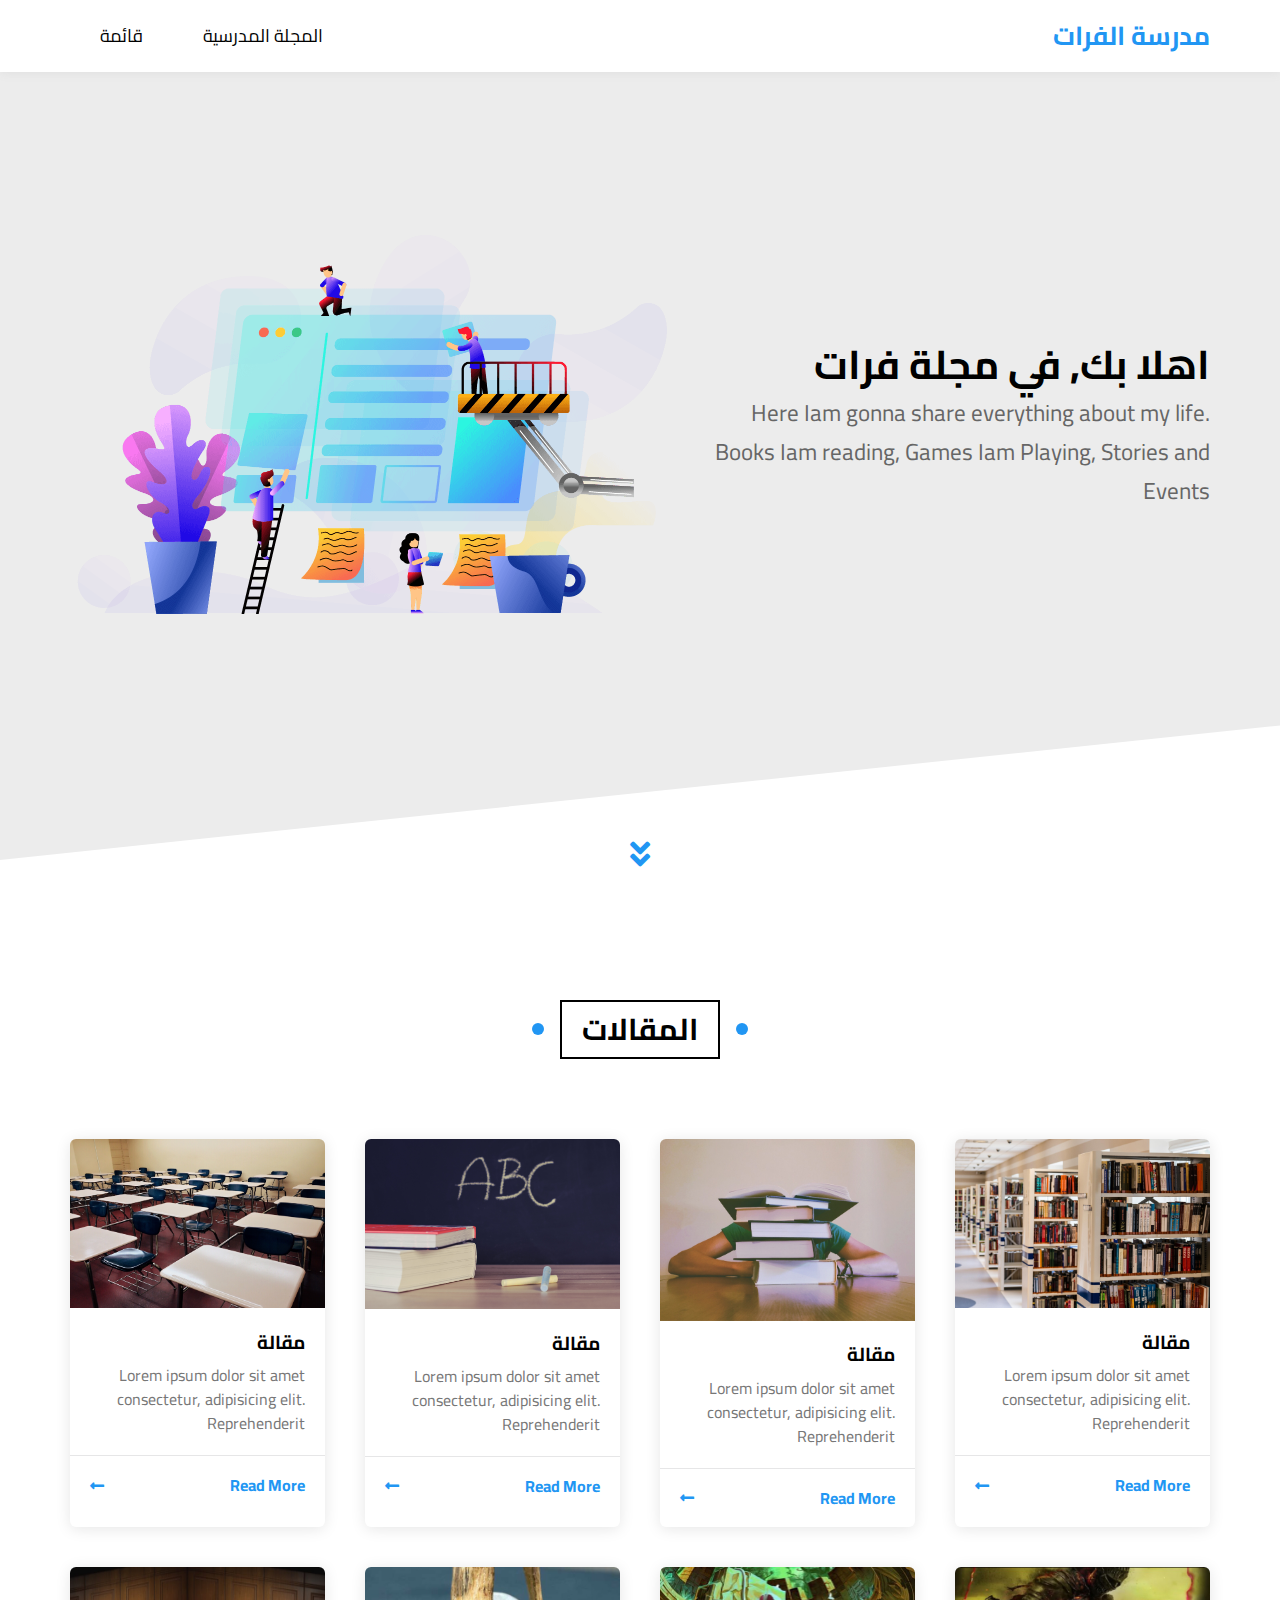
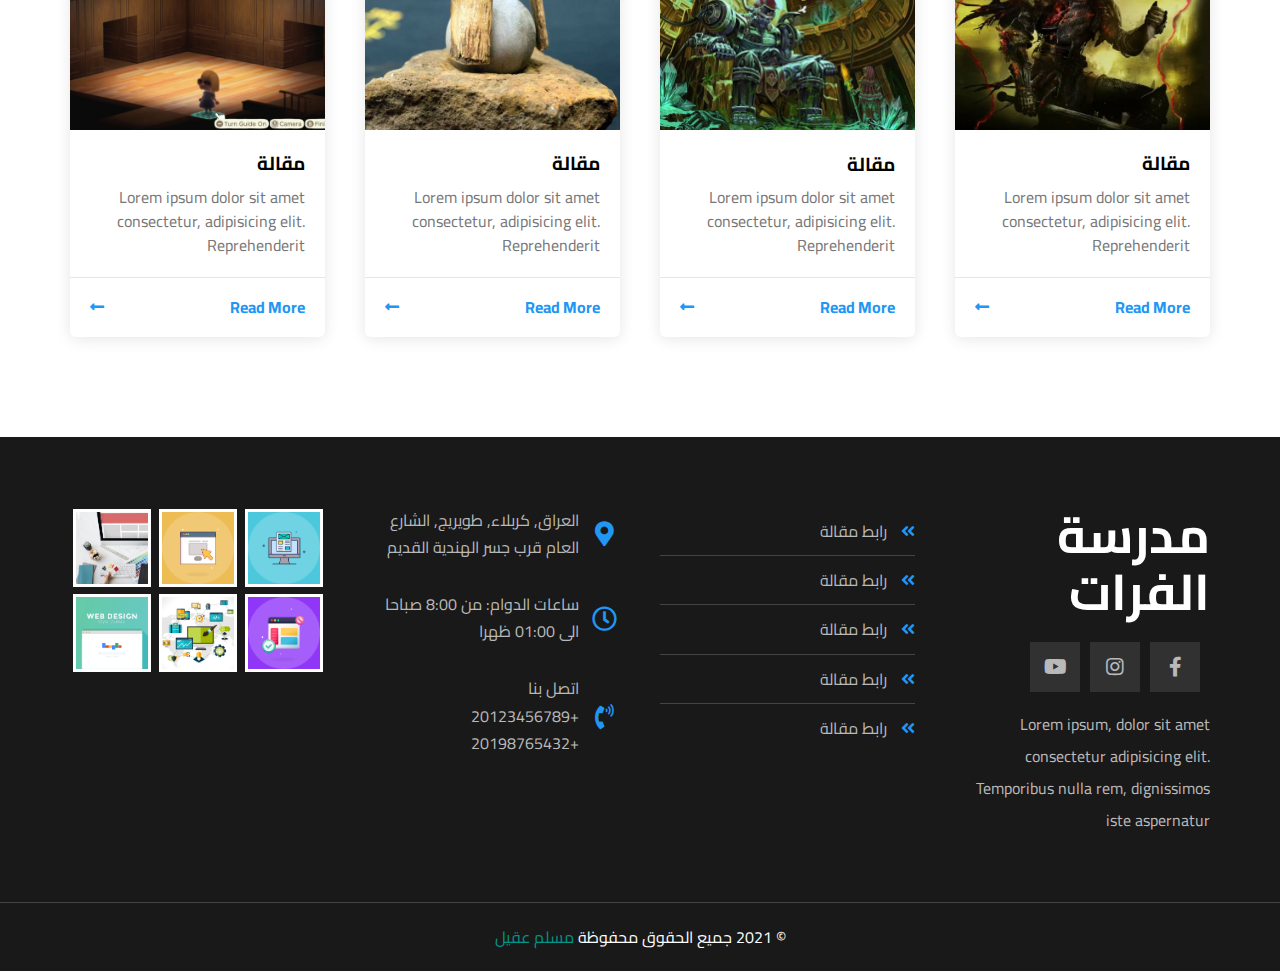
==== commit 0348db90: "Finish template" ====
--- a/المجلة المدرسية/index.html
+++ b/المجلة المدرسية/index.html
@@ -21,15 +21,15 @@
       <div class="container">
         <a class="logo" href="#">مدرسة الفرات</a>
         <ul class="main-nav">
-          <li><a href="#">المجلة المدرسية</a></li>
-          <li><a href="../مكتبة المدرسة/index.html">مكتبة المدرسة</a></li>
-          <li><a href="../المجلة المدرسية/index.html">حول الموقع</a></li>
+          <li><a href="المجلة المدرسية/index.html">المجلة المدرسية</a></li>
+          <!-- <li><a href="مكتبة المدرسة/index.html">مكتبة المدرسة</a></li>
+          <li><a href="حول الموقع/index.html">حول الموقع</a></li> -->
           <li>
-            <a href="#">اخرى</a>
+            <a href="#">قائمة</a>
             <!-- Start Megamenu -->
             <div class="mega-menu">
               <div class="image">
-                <img src="imgs/megamenu.png" alt="" />
+                <img src="../imgs/megamenu.png" alt="" />
               </div>
               <ul class="links">
                 <li>
@@ -39,10 +39,10 @@
                   <a href="../index.html#stats"><i class="far fa-chart-bar fa-fw"></i> احصائيات</a>
                 </li>
                 <li>
-                  <a href="../index.html#testimonials"><i class="far fa-user fa-fw"></i> افضل الطلاب</a>
-                </li>
-                <li>
-                  <a href="../index.html#team"><i class="far fa-chalkboard-teacher fa-fw"></i> الكادر التدريسي</a>
+                  <a href="../index.html#testimonials"><i class="far fa-user fa-fw"></i> طلاب متميزين</a>
+                </li>
+                <li>
+                  <a href="../index.html#team"><i class="fas fa-chalkboard-teacher fa-fw"></i> الكادر التدريسي</a>
                 </li>
               </ul>
               <ul class="links">
@@ -50,14 +50,14 @@
                   <a href="../index.html#features"><i class="far fa-clipboard fa-fw"></i> مشاريعنا</a>
                 </li>
                 <li>
-                  <a href="../index.html#services"><i class="far fa-building fa-fw"></i> ماذا نقدم</a>
-                </li>
-                <li>
                   <a href="../index.html#gallery"><i class="far fa-clipboard fa-fw"></i> المعرض</a>
                 </li>
-                <li>
-                  <a href="../index.html#programmer"><i class="far fa-website fa-fw"></i> حول الموقع</a>
-                </li>
+                <!-- <li>
+                  <a href="#services"><i class="far fa-building fa-fw"></i> ماذا نقدم</a>
+                </li>
+                <li>
+                  <a href="#programmer"><i class="far fa-website fa-fw"></i> حول الموقع</a>
+                </li> -->
               </ul>
             </div>
             <!-- End Megamenu -->
@@ -70,7 +70,7 @@
     <div class="landing">
       <div class="container">
         <div class="text">
-          <h1>Welcome, To Elzero World</h1>
+          <h1>اهلا بك, في مجلة فرات</h1>
           <p>Here Iam gonna share everything about my life. Books Iam reading, Games Iam Playing, Stories and Events</p>
         </div>
         <div class="image">
@@ -176,7 +176,8 @@
         </div>
       </div>
     </div>
-    <!-- End Articles -->    <!-- Start Footer -->
+    <!-- End Articles -->
+    <!-- Start Footer -->
     <div class="footer">
       <div class="container">
         <div class="box">
@@ -204,11 +205,11 @@
         </div>
         <div class="box">
           <ul class="links">
-            <li><a href="#"> رابط</a></li>
-            <li><a href="#"> رابط</a></li>
-            <li><a href="#"> رابط</a></li>
-            <li><a href="#"> رابط</a></li>
-            <li><a href="#"> رابط</a></li>
+            <li><a href="#"> رابط مقالة</a></li>
+            <li><a href="#"> رابط مقالة</a></li>
+            <li><a href="#"> رابط مقالة</a></li>
+            <li><a href="#"> رابط مقالة</a></li>
+            <li><a href="#"> رابط مقالة</a></li>
           </ul>
         </div>
         <div class="box">
@@ -218,7 +219,7 @@
           </div>
           <div class="line">
             <i class="far fa-clock fa-fw"></i>
-            <div class="info">ساعات العمل: من 8:00 صباحا الى 01:00 ظهرا</div>
+            <div class="info">ساعات الدوام: من 8:00 صباحا الى 01:00 ظهرا</div>
           </div>
           <div class="line">
             <i class="fas fa-phone-volume fa-fw"></i>
@@ -230,12 +231,12 @@
           </div>
         </div>
         <div class="box footer-gallery">
-          <img src="imgs/gallery-01.png" alt="" />
-          <img src="imgs/gallery-02.png" alt="" />
-          <img src="imgs/gallery-03.jpg" alt="" />
-          <img src="imgs/gallery-04.png" alt="" />
-          <img src="imgs/gallery-05.jpg" alt="" />
-          <img src="imgs/gallery-06.png" alt="" />
+          <img src="../imgs/gallery-01.png" alt="" />
+          <img src="../imgs/gallery-02.png" alt="" />
+          <img src="../imgs/gallery-03.jpg" alt="" />
+          <img src="../imgs/gallery-04.png" alt="" />
+          <img src="../imgs/gallery-05.jpg" alt="" />
+          <img src="../imgs/gallery-06.png" alt="" />
         </div>
       </div>
       <p class="copyright">&copy; 2021 جميع الحقوق محفوظة <span>مسلم عقيل</span></p>
--- a/css/alfurat.css
+++ b/css/alfurat.css
@@ -123,10 +123,10 @@
     left: 0;
   }
   ::-webkit-scrollbar {
-    width: 15px;
+    width: 10px;
   }
   div::-webkit-scrollbar {
-    width: 10px;
+    width: 5px;
   }
   ::-webkit-scrollbar-track {
     background-color: #f6f6f6;
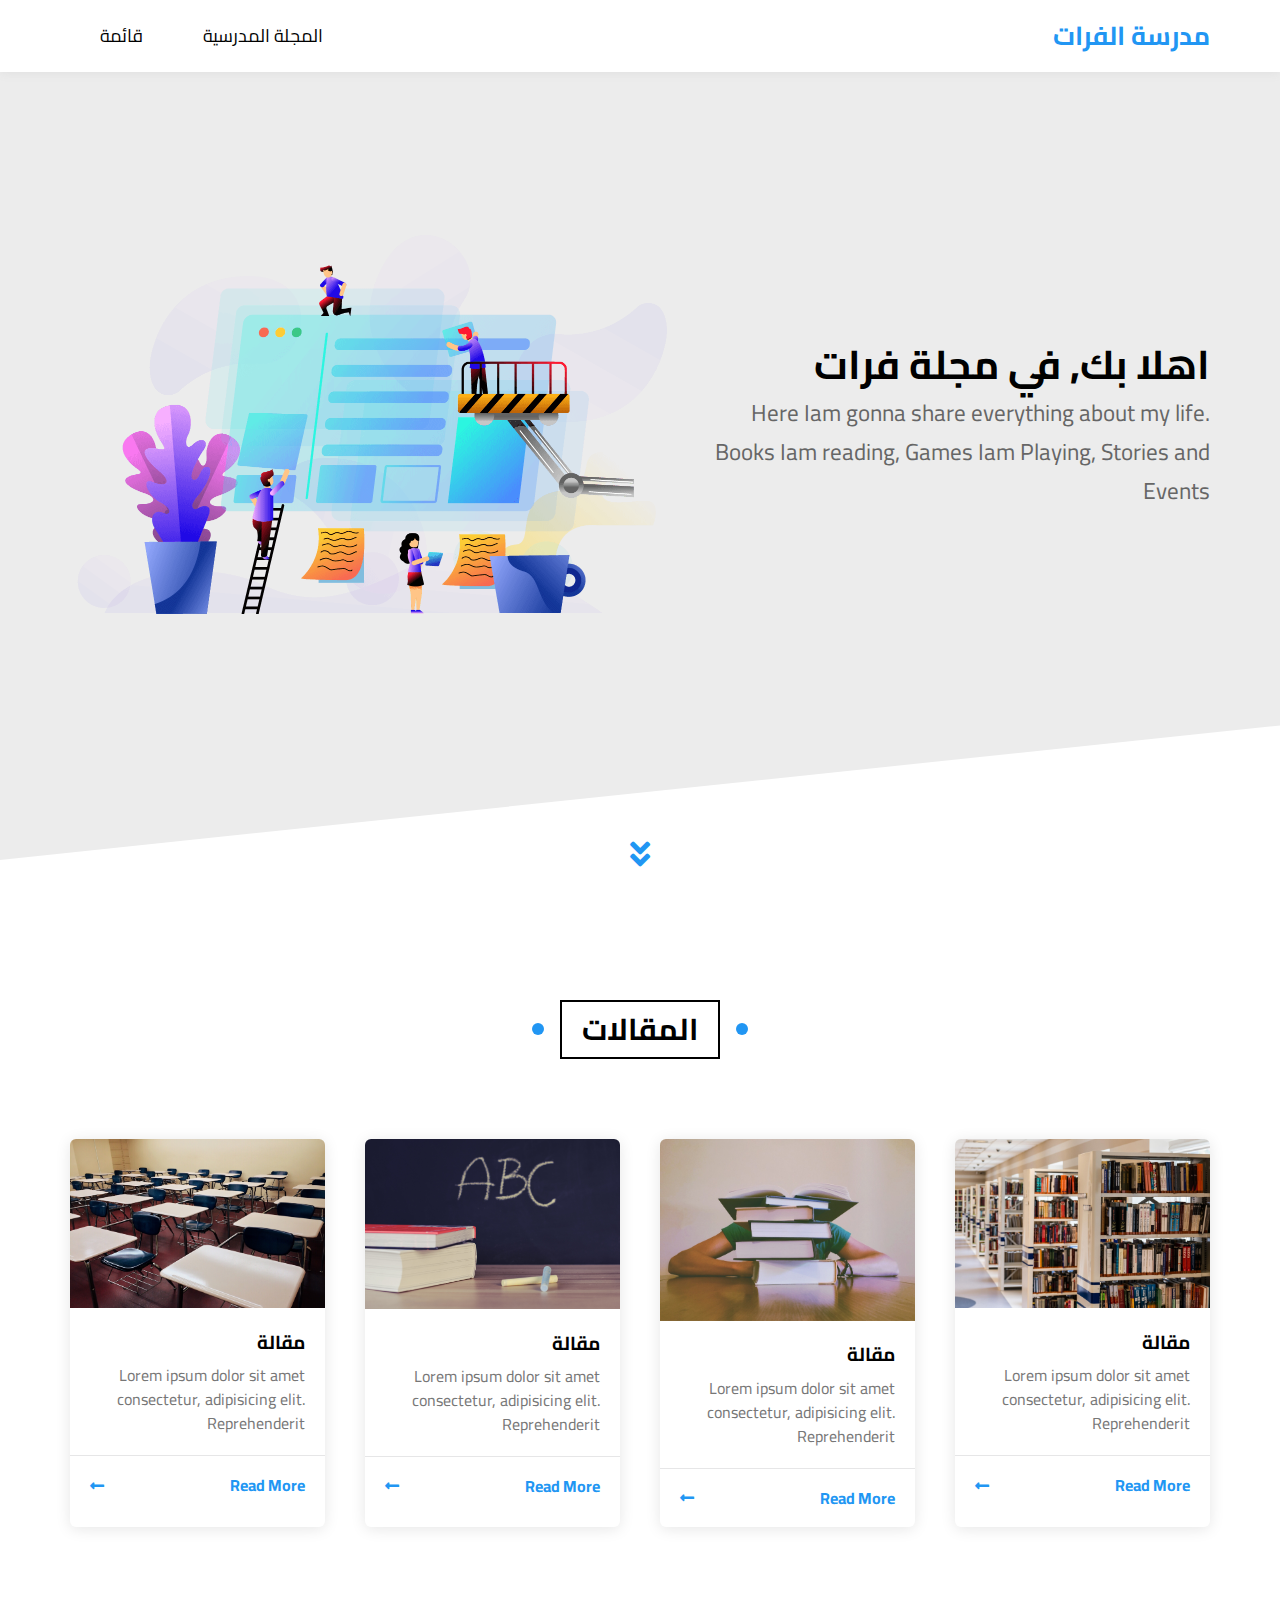
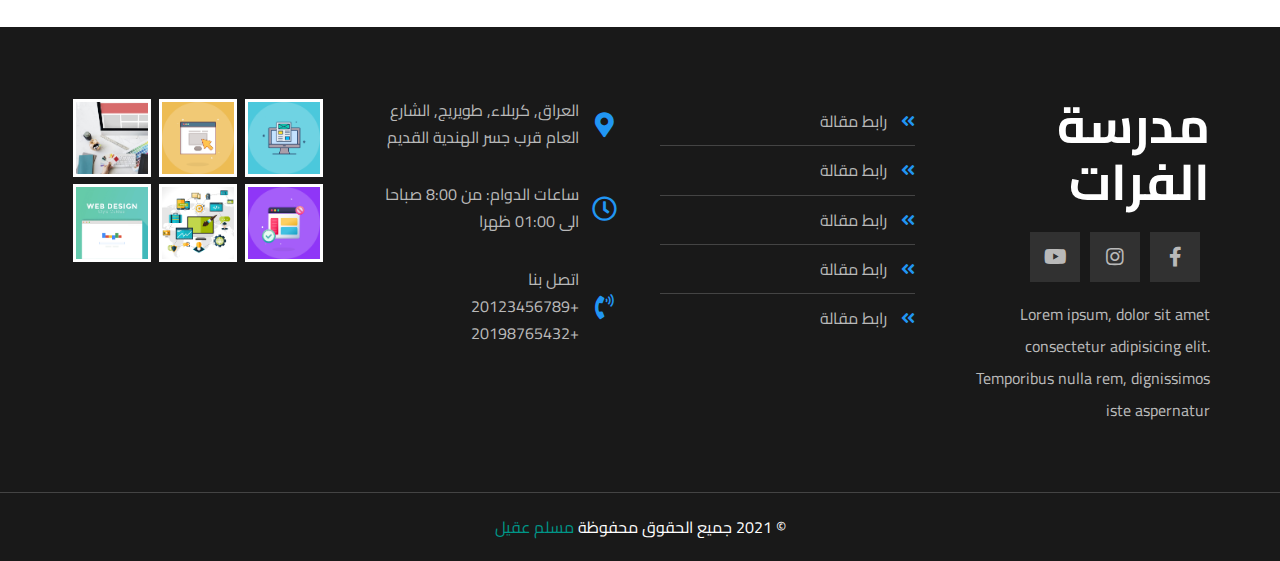
==== commit 2dd0d71b: "Finish template 0.2" ====
--- a/المجلة المدرسية/index.html
+++ b/المجلة المدرسية/index.html
@@ -121,50 +121,6 @@
         </div>
         <div class="box">
           <img src="../imgs/cat-04.jpg" alt="" />
-          <div class="content">
-            <h3>مقالة</h3>
-            <p>Lorem ipsum dolor sit amet consectetur, adipisicing elit. Reprehenderit</p>
-          </div>
-          <div class="info">
-            <a href="">Read More</a>
-            <i class="fas fa-long-arrow-alt-left"></i>
-          </div>
-        </div>
-        <div class="box">
-          <img src="../imgs/cat-05.jpg" alt="" />
-          <div class="content">
-            <h3>مقالة</h3>
-            <p>Lorem ipsum dolor sit amet consectetur, adipisicing elit. Reprehenderit</p>
-          </div>
-          <div class="info">
-            <a href="">Read More</a>
-            <i class="fas fa-long-arrow-alt-left"></i>
-          </div>
-        </div>
-        <div class="box">
-          <img src="../imgs/cat-06.jpg" alt="" />
-          <div class="content">
-            <h3>مقالة</h3>
-            <p>Lorem ipsum dolor sit amet consectetur, adipisicing elit. Reprehenderit</p>
-          </div>
-          <div class="info">
-            <a href="">Read More</a>
-            <i class="fas fa-long-arrow-alt-left"></i>
-          </div>
-        </div>
-        <div class="box">
-          <img src="../imgs/cat-07.jpg" alt="" />
-          <div class="content">
-            <h3>مقالة</h3>
-            <p>Lorem ipsum dolor sit amet consectetur, adipisicing elit. Reprehenderit</p>
-          </div>
-          <div class="info">
-            <a href="">Read More</a>
-            <i class="fas fa-long-arrow-alt-left"></i>
-          </div>
-        </div>
-        <div class="box">
-          <img src="../imgs/cat-08.jpg" alt="" />
           <div class="content">
             <h3>مقالة</h3>
             <p>Lorem ipsum dolor sit amet consectetur, adipisicing elit. Reprehenderit</p>
